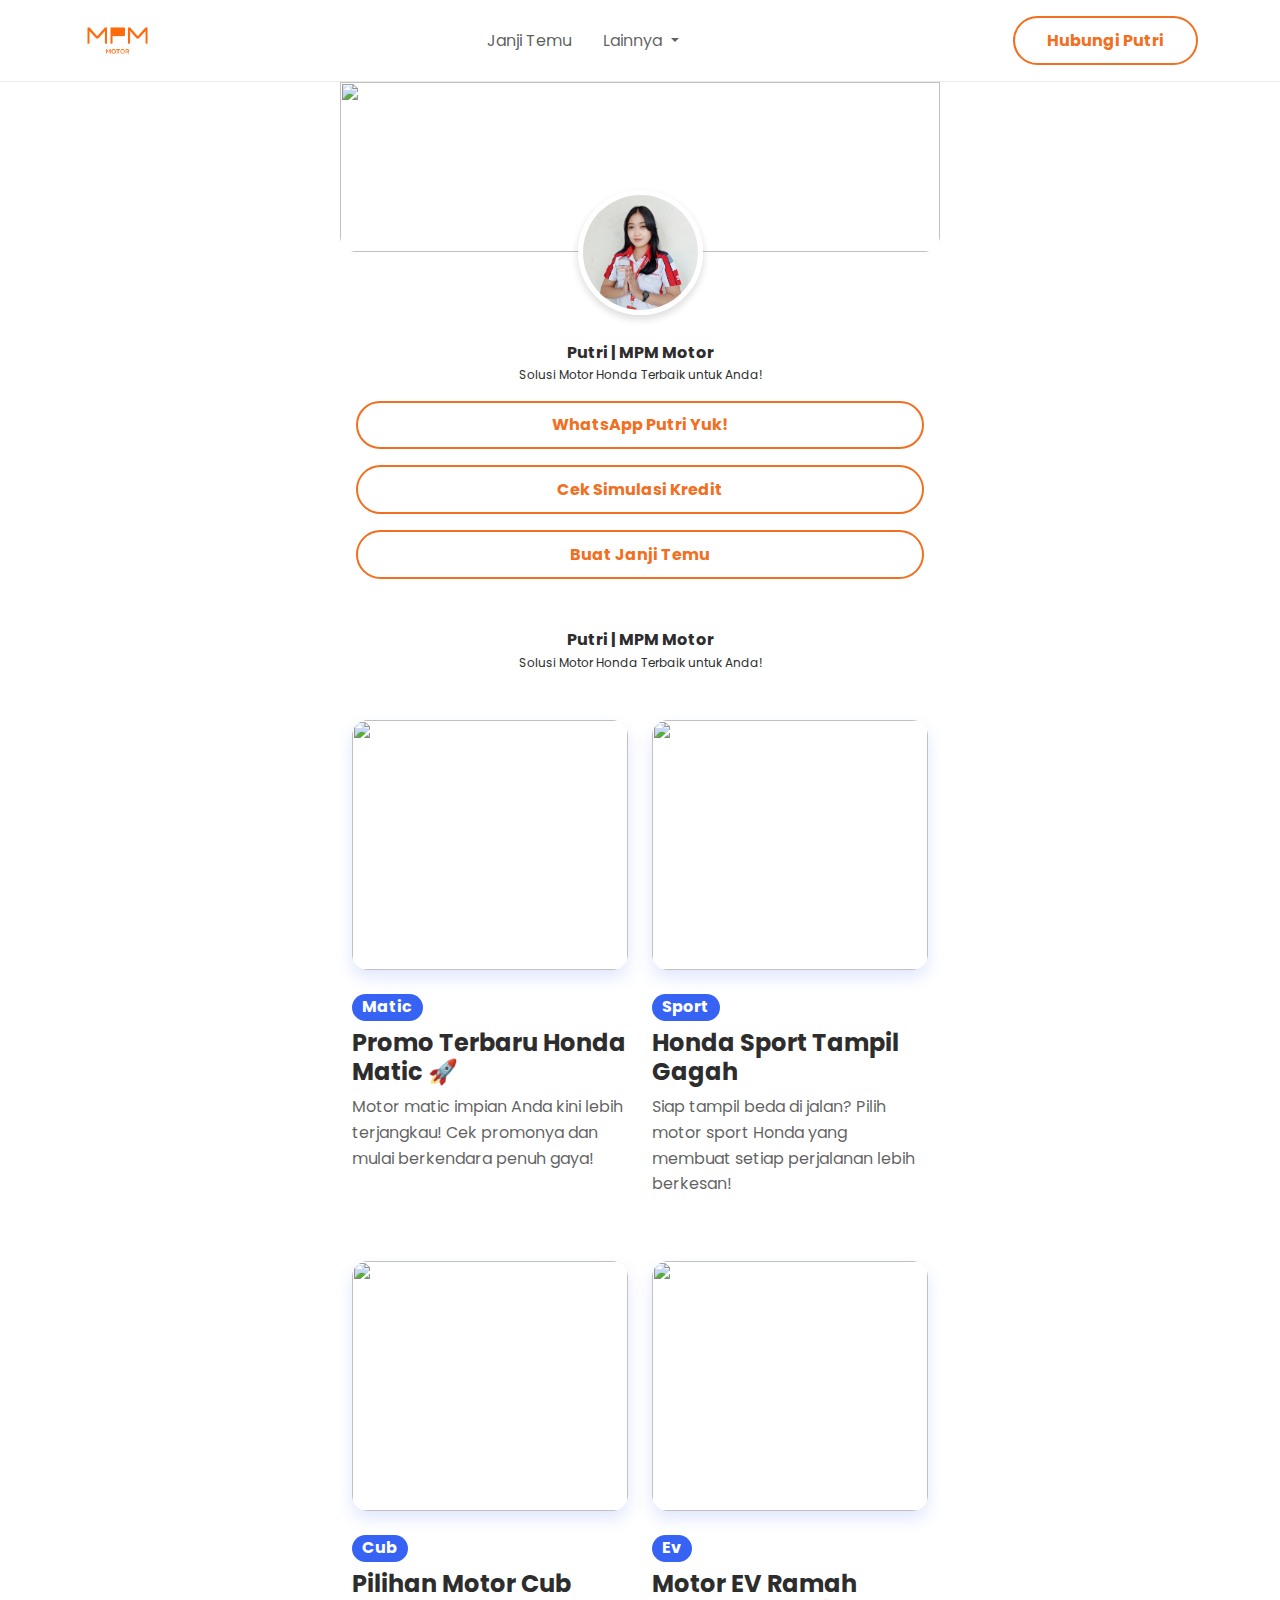
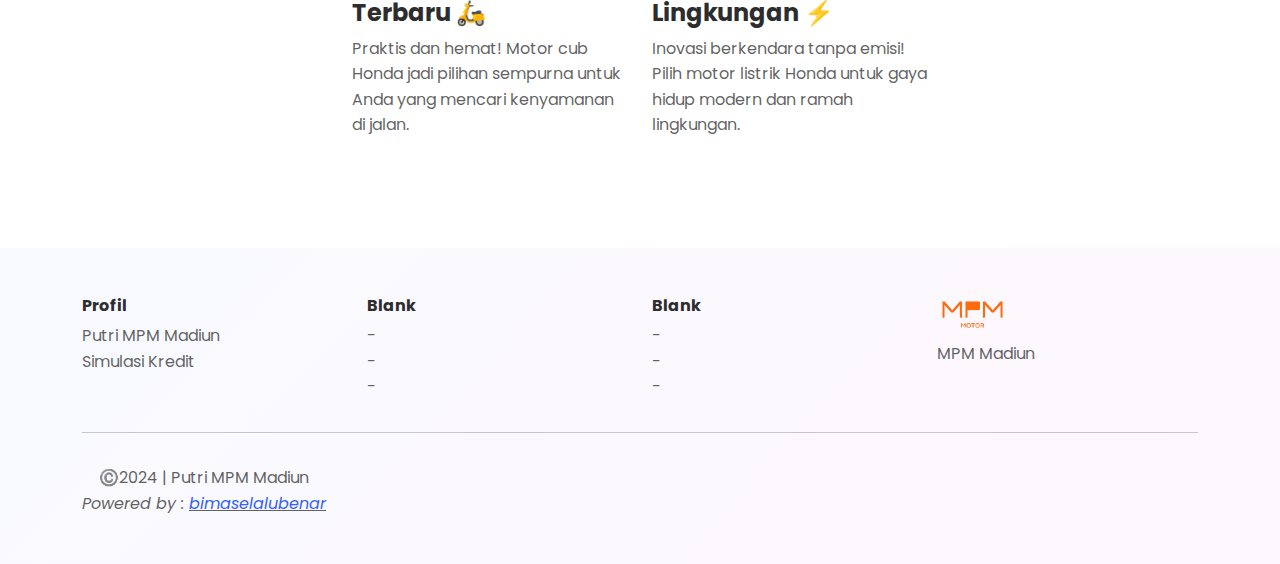
==== index.html @ 383fe63f "asdasd" ====
<!DOCTYPE html>
<html data-bs-theme="light" lang="en">

<head>
    <meta charset="utf-8">
    <meta name="viewport" content="width=device-width, initial-scale=1.0, shrink-to-fit=no">
    <title>Home - Brand</title>
    <link rel="stylesheet" href="assets/bootstrap/css/bootstrap.min.css">
    <link rel="stylesheet" href="https://fonts.googleapis.com/css?family=Inter:300italic,400italic,600italic,700italic,800italic,400,300,600,700,800&amp;display=swap">
    <link rel="stylesheet" href="https://fonts.googleapis.com/css?family=Poppins&amp;display=swap">
    <link rel="stylesheet" href="assets/css/master.css">
</head>

<body style="font-family: 'Poppins';">
    <div class="modal fade" role="dialog" tabindex="-1" id="simulasi-kredit">
        <div class="modal-dialog modal-dialog-centered" role="document">
            <div class="modal-content">
                <div class="modal-header" style="padding-top: 10px;padding-bottom: 10px;">
                    <h5 class="modal-title">Simulasi Kredit</h5><button class="btn-close" type="button" aria-label="Close" data-bs-dismiss="modal"></button>
                </div>
                <div class="modal-body">
                    <p>Cek simulasi kredit-mu di sini!</p>
                    <form class="d-flex flex-column" id="kreditForm" style="width: 100%;"><label class="form-label" for="jenisMotor">Jenis Motor Honda</label><select class="form-select" id="jenisMotor" name="jenisMotor" style="margin-bottom: 10px;" required="" value="Pilih Motor"></select><label class="form-label" for="tipeMotor">Pilih Pilih Tipe Motor</label><select class="form-select" id="tipeMotor" name="tipeMotor" style="margin-bottom: 10px;" required="" value="Pilih tipe motor"></select><label class="form-label" for="dp">Pilih uang muka</label><select class="form-select" id="dp" name="dp" style="margin-bottom: 10px;" required="" value="Pilih uang muka"></select>
                        <div class="form-check" style="margin-bottom: 10px;"><input class="form-check-input" type="checkbox" id="formCheck-1" required=""><label class="form-check-label" for="formCheck-1">Setuju dengan pilihan di atas</label></div><button class="btn btn-primary" type="button" onclick="showLoadingAndCalculate()">Lihat Angsuran</button>
                    </form>
                    <div id="loading" style="display: none;text-align: center;margin-top: 10px;"><span>Sedang menghitung&nbsp;</span><span class="spinner-border spinner-border-sm" role="status" style="color: rgb(126,53,6);border-color: rgb(221,94,13);"></span></div>
                    <div id="result" style="display: none;text-align: center;margin-top: 10px;"><span><strong>Hasil Simulasi Kredit</strong></span>
                        <div class="row">
                            <div class="col"><span>Hasil Simulasi Kredit</span></div>
                        </div>
                        <div class="container" style="text-align: left;">
                            <div class="row" style="text-align: left;">
                                <div class="col-md-6 col-xxl-5"><span>Jenis Motor</span></div>
                                <div class="col-md-6"><span id="selectedJenisMotor" style="font-weight: bold;">Motor</span></div>
                            </div>
                            <div class="row" style="text-align: left;">
                                <div class="col-md-6 col-xxl-5"><span>Tipe Motor</span></div>
                                <div class="col-md-6"><span id="selectedTipeMotor" style="font-weight: bold;">Motor</span></div>
                            </div>
                            <div class="row" style="text-align: left;">
                                <div class="col-md-6 col-xxl-5"><span>Uang Muka</span></div>
                                <div class="col-md-6"><span id="selectedDP" style="font-weight: bold;">Dp</span></div>
                            </div>
                            <div class="col" style="margin-top: 10px;margin-bottom: 10px;"><span><strong>Hasil Simulasi Kredit</strong></span></div>
                            <div class="row" style="text-align: left;">
                                <div class="col-md-6 col-xxl-5"><span>Angsuran 12 Bulan</span></div>
                                <div class="col-md-6"><span id="angsuran12" style="font-weight: bold;">Hasil Simulasi Kredit</span></div>
                            </div>
                            <div class="row" style="text-align: left;">
                                <div class="col-md-6 col-xxl-5"><span>Angsuran 18 Bulan</span></div>
                                <div class="col-md-6"><span id="angsuran18" style="font-weight: bold;">Hasil Simulasi Kredit</span></div>
                            </div>
                            <div class="row" style="text-align: left;">
                                <div class="col-md-6 col-xxl-5"><span>Angsuran 24 Bulan</span></div>
                                <div class="col-md-6"><span id="angsuran24" style="font-weight: bold;">Hasil Simulasi Kredit</span></div>
                            </div>
                            <div class="row" style="text-align: left;">
                                <div class="col-md-6 col-xxl-5"><span>Angsuran 30 Bulan</span></div>
                                <div class="col-md-6"><span id="angsuran30" style="font-weight: bold;">Hasil Simulasi Kredit</span></div>
                            </div>
                            <div class="row" style="text-align: left;">
                                <div class="col-md-6 col-xxl-5"><span>Angsuran 36 Bulan</span></div>
                                <div class="col-md-6"><span id="angsuran36" style="font-weight: bold;">Hasil Simulasi Kredit</span></div>
                            </div>
                            <div class="col" style="margin-top: 10px;margin-bottom: 10px;"><span>Ini hasil simulasi yang saya perhitungkan, apakah anda tertarik? jika tertarik, hubungi saya</span></div><button class="btn btn-success" id="whatsappButton" type="button" onclick="showLoadingAndCalculate()">Hubungi Putri</button>
                        </div>
                    </div>
                </div><script>
    const API_KEY = 'AIzaSyAb0xa2ldevqx7bwRom_Pi9-nrnZVzOL1I'; // Replace with your actual API Key
    const SPREADSHEET_ID = '1K4H-raZg4uqUJCYt2C1s9A1mpHYWk7WM4-HFVRxn4-w'; // Replace with your Spreadsheet ID
    const SHEET_NAME = 'Sheet1'; // Replace with the actual sheet name

    const SHEETS_URL = `https://sheets.googleapis.com/v4/spreadsheets/${SPREADSHEET_ID}/values/${SHEET_NAME}?key=${API_KEY}`;

    let kreditData = [];

    // Fetch data from Google Sheets
    async function loadData() {
        try {
            const response = await fetch(SHEETS_URL);
            const data = await response.json();

            // Process data and transform to array of objects
            const rows = data.values;
            const headers = rows[0];
            kreditData = rows.slice(1).map(row => {
                let entry = {};
                headers.forEach((header, index) => {
                    entry[header] = row[index];
                });
                return entry;
            });

            populateJenisMotor();
        } catch (error) {
            console.error("Error fetching data:", error);
        }
    }

    // Populate "Jenis Motor" dropdown
    function populateJenisMotor() {
        const jenisMotorSelect = document.getElementById("jenisMotor");
        const uniqueJenisMotor = [...new Set(kreditData.map(item => item['Jenis Motor']))];
        uniqueJenisMotor.forEach(jenis => {
            let option = document.createElement("option");
            option.value = jenis;
            option.textContent = jenis;
            jenisMotorSelect.appendChild(option);
        });
    }

    // Event listeners for dropdown dependencies
    document.getElementById("jenisMotor").addEventListener("change", function() {
        const selectedJenis = this.value;
        const tipeMotorSelect = document.getElementById("tipeMotor");
        tipeMotorSelect.disabled = !selectedJenis;
        
        tipeMotorSelect.innerHTML = ""; // Clear previous options

        const filteredTipeMotor = [...new Set(kreditData.filter(item => item['Jenis Motor'] === selectedJenis).map(item => item['Tipe Motor']))];
        filteredTipeMotor.forEach(tipe => {
            let option = document.createElement("option");
            option.value = tipe;
            option.textContent = tipe;
            tipeMotorSelect.appendChild(option);
        });
    });

    document.getElementById("tipeMotor").addEventListener("change", function() {
        const selectedJenis = document.getElementById("jenisMotor").value;
        const selectedTipe = this.value;
        const dpSelect = document.getElementById("dp");
        dpSelect.disabled = !selectedTipe;
        
        dpSelect.innerHTML = ""; // Clear previous options

        // Filter DP based on both 'Jenis Motor' and 'Tipe Motor', then remove duplicates
        const filteredDP = [...new Set(
            kreditData
                .filter(item => item['Jenis Motor'] === selectedJenis && item['Tipe Motor'] === selectedTipe)
                .map(item => item['Uang Muka'])
        )];
        
        filteredDP.forEach(dp => {
            let option = document.createElement("option");
            option.value = dp;
            option.textContent = parseInt(dp).toLocaleString('id-ID', { style: 'currency', currency: 'IDR' });
            dpSelect.appendChild(option);
        });
    });

    // Show loading indicator and calculate installment
    function showLoadingAndCalculate() {
        document.getElementById("loading").style.display = "block"; // Show loading
        document.getElementById("result").style.display = "none";   // Hide results

        setTimeout(calculateInstallment, 3000); // Simulate loading delay of 3 seconds
    }

    // Calculate the installment and show the result
    function calculateInstallment() {
        const selectedJenis = document.getElementById("jenisMotor").value;
        const selectedTipe = document.getElementById("tipeMotor").value;
        const selectedDP = parseInt(document.getElementById("dp").value);

        // Update selected details
        document.getElementById("selectedJenisMotor").textContent = selectedJenis;
        document.getElementById("selectedTipeMotor").textContent = selectedTipe;
        document.getElementById("selectedDP").textContent = selectedDP.toLocaleString('id-ID', { style: 'currency', currency: 'IDR' });

        const result = kreditData.find(item => item['Jenis Motor'] === selectedJenis && item['Tipe Motor'] === selectedTipe && parseInt(item['Uang Muka']) === selectedDP);

        if (result) {
            document.getElementById("angsuran12").textContent = parseInt(result['12 Bulan']).toLocaleString('id-ID', { style: 'currency', currency: 'IDR' });
            document.getElementById("angsuran18").textContent = parseInt(result['18 Bulan']).toLocaleString('id-ID', { style: 'currency', currency: 'IDR' });
            document.getElementById("angsuran24").textContent = parseInt(result['24 Bulan']).toLocaleString('id-ID', { style: 'currency', currency: 'IDR' });
            document.getElementById("angsuran30").textContent = parseInt(result['30 Bulan']).toLocaleString('id-ID', { style: 'currency', currency: 'IDR' });
            document.getElementById("angsuran36").textContent = parseInt(result['36 Bulan']).toLocaleString('id-ID', { style: 'currency', currency: 'IDR' });
        } else {
            alert("Data tidak ditemukan. Mohon pilih opsi yang tersedia.");
        }

        // Hide loading and show result
        document.getElementById("loading").style.display = "none";
        document.getElementById("result").style.display = "block";
    }

    // Send message to WhatsApp with selected details
    function sendWhatsAppMessage() {
        const selectedJenis = document.getElementById("selectedJenisMotor").textContent;
        const selectedTipe = document.getElementById("selectedTipeMotor").textContent;
        const selectedDP = document.getElementById("selectedDP").textContent;
        const angsuran12 = document.getElementById("angsuran12").textContent;
        const angsuran18 = document.getElementById("angsuran18").textContent;
        const angsuran24 = document.getElementById("angsuran24").textContent;
        const angsuran30 = document.getElementById("angsuran30").textContent;
        const angsuran36 = document.getElementById("angsuran36").textContent;

        const message = `Halo kak\nSaya berminat melakukan pembelian motor ${selectedJenis}, pilihan saya motor ${selectedTipe} dengan uang muka ${selectedDP} dengan pilihan angsuran:\n` +
            `- 12 bulan: ${angsuran12}\n` +
            `- 18 bulan: ${angsuran18}\n` +
            `- 24 bulan: ${angsuran24}\n` +
            `- 30 bulan: ${angsuran30}\n` +
            `- 36 bulan: ${angsuran36}\n\n` +
            `terima kasih\n` +
            `engine: www.bimaselalubenar.my.id`;

        const whatsappUrl = `https://wa.me/6282233073147?text=${encodeURIComponent(message)}`;
        window.open(whatsappUrl, '_blank');
    }

    // Load data on page load
    window.onload = loadData;
</script>
            </div>
        </div>
    </div>
    <nav class="navbar navbar-expand-md navbar-shrink" id="mainNav" style="padding: 17px 0px;padding-top: 16px;padding-bottom: 16px;">
        <div class="container"><a class="navbar-brand d-flex align-items-center" href="/" style="margin-right: 0px;padding-top: 0px;padding-bottom: 0px;"><img src="assets/img/image/MPM.png" style="height: auto;width: 71px;"></a><button data-bs-toggle="collapse" class="navbar-toggler" data-bs-target="#navcol-1"><span class="visually-hidden">Toggle navigation</span><span class="navbar-toggler-icon"></span></button>
            <div class="collapse navbar-collapse" id="navcol-1">
                <ul class="navbar-nav mx-auto">
                    <li class="nav-item d-md-flex d-lg-flex d-xl-flex d-xxl-flex"><a class="nav-link" href="Janji-temu.html" data-bs-toggle="modal" style="padding-right: 16px;padding-left: 16px;">Janji Temu</a>
                        <div class="nav-item dropdown" href="Janji-temu.html" style="padding-top: 8px;padding-right: 16px;padding-bottom: 8px;padding-left: 16px;"><a class="dropdown-toggle" aria-expanded="false" data-bs-toggle="dropdown" href="#">Lainnya&nbsp;</a>
                            <div class="dropdown-menu"><a class="dropdown-item" href="index.html">Simulasi Kredit</a></div>
                        </div>
                    </li>
                </ul><a class="btn btndefault" role="button" href="https://bit.ly/putri-mpm-motor" target="_blank" style="margin-bottom: 0px;">Hubungi Putri</a>
            </div>
        </div>
    </nav>
    <div class="card d-flex justify-content-md-center align-items-md-center justify-content-lg-center align-items-lg-center">
        <div class="card-body text-center d-flex flex-column align-items-center" style="z-index: 2;width: 100%;max-width: 600px;padding-top: 108px;padding-bottom: 30px;padding-right: 0px;padding-left: 0px;"><img style="object-fit: cover;margin-bottom: 25px;border-radius: 50%;height: auto;width: 125px;border: 5px solid rgb(255,255,255);box-shadow: 0px 4px 6px 1px rgba(45,45,45,0.14);" src="assets/img/image/putri.webp">
            <p style="font-size: 16px;margin-bottom: 0px;"><strong>Putri | MPM Motor</strong></p>
            <p style="font-size: 12px;margin-bottom: 0px;">Solusi Motor Honda Terbaik untuk Anda!</p>
            <div style="width: 100%;margin-top: 16px;margin-bottom: 16px;padding-right: 16px;padding-left: 16px;"><a class="btn btndefault" role="button" href="https://bit.ly/putri-mpm-motor" target="_blank" style="width: 100%;">WhatsApp Putri Yuk!</a><button class="btn btndefault" type="submit" style="width: 100%;" data-bs-target="#simulasi-kredit" data-bs-toggle="modal">Cek Simulasi Kredit</button><a class="btn btndefault" role="button" href="Janji-temu.html" target="_parent" style="width: 100%;" data-bs-target="#janji-temu" data-bs-toggle="modal">Buat Janji Temu</a></div>
            <div style="width: 100%;margin-top: 16px;margin-bottom: 16px;">
                <div class="container" style="padding-right: 0px;padding-left: 0px;">
                    <div class="row mb-5">
                        <div class="col-md-8 col-xl-6 text-center" style="margin-right: 0px;margin-left: 0px;width: 100%;">
                            <p style="font-size: 16px;margin-bottom: 0px;"><strong>Putri | MPM Motor</strong></p>
                            <p style="font-size: 12px;margin-bottom: 0px;">Solusi Motor Honda Terbaik untuk Anda!</p>
                        </div>
                    </div>
                    <div class="row row-cols-1 row-cols-md-2 mx-auto" style="max-width: 900px;">
                        <div class="col mb-4">
                            <div><a href="#"><img class="rounded img-fluid shadow w-100 fit-cover" src="https://ik.imagekit.io/zlt25mb52fx/ahmcdn/tr:w-550,f-auto/uploads/product/thumbnail/thumbnail-beat-3-03062024-050824.png" style="object-fit: contain;height: 250px;"></a>
                                <div class="text-start py-4"><span class="badge bg-primary mb-2" style="font-size: 16px;">Matic</span>
                                    <h4 class="fw-bold">Promo Terbaru Honda Matic 🚀</h4>
                                    <p class="text-muted">Motor matic impian Anda kini lebih terjangkau! Cek promonya dan mulai berkendara penuh gaya!</p>
                                </div>
                            </div>
                        </div>
                        <div class="col mb-4">
                            <div><a href="#"><img class="rounded img-fluid shadow w-100 fit-cover" src="https://ik.imagekit.io/zlt25mb52fx/ahmcdn/tr:w-550,f-auto/uploads/product/thumbnail/thumbnail-cbr150r-400x300-tr-new-2-23102024-070111.png" style="object-fit: contain;height: 250px;"></a>
                                <div class="text-start py-4"><span class="badge bg-primary mb-2" style="font-size: 16px;">Sport</span>
                                    <h4 class="fw-bold">Honda Sport Tampil Gagah</h4>
                                    <p class="text-muted">Siap tampil beda di jalan? Pilih motor sport Honda yang membuat setiap perjalanan lebih berkesan!</p>
                                </div>
                            </div>
                        </div>
                        <div class="col mb-4">
                            <div><a href="#"><img class="rounded img-fluid shadow w-100 fit-cover" src="https://ik.imagekit.io/zlt25mb52fx/ahmcdn/tr:w-550,f-auto/uploads/product/thumbnail/thumbnail-new-supra-x-5-04032022-102907.png" style="object-fit: contain;height: 250px;"></a>
                                <div class="text-start py-4"><span class="badge bg-primary mb-2" style="font-size: 16px;">Cub</span>
                                    <h4 class="fw-bold">Pilihan Motor Cub Terbaru 🛵</h4>
                                    <p class="text-muted">Praktis dan hemat! Motor cub Honda jadi pilihan sempurna untuk Anda yang mencari kenyamanan di jalan.</p>
                                </div>
                            </div>
                        </div>
                        <div class="col mb-4">
                            <div><a href="#"><img class="rounded img-fluid shadow w-100 fit-cover" src="https://ik.imagekit.io/zlt25mb52fx/ahmcdn/tr:w-550,f-auto/uploads/product/thumbnail/em1-silver-samping-400x300-tr-21122023-045018.png" style="object-fit: contain;height: 250px;"></a>
                                <div class="text-start py-4"><span class="badge bg-primary mb-2" style="font-size: 16px;">Ev</span>
                                    <h4 class="fw-bold">Motor EV Ramah Lingkungan ⚡</h4>
                                    <p class="text-muted">Inovasi berkendara tanpa emisi! Pilih motor listrik Honda untuk gaya hidup modern dan ramah lingkungan.</p>
                                </div>
                            </div>
                        </div>
                    </div>
                </div>
            </div>
        </div>
        <div class="card-body text-center d-flex flex-column align-items-center" style="z-index: 1;width: 100%;max-width: 600px;padding: 0px;padding-top: 0px;padding-bottom: 0px;position: absolute;top: 0px;height: 170px;border-bottom-right-radius: 16px;border-bottom-left-radius: 16px;overflow: hidden;"><img style="object-fit: cover;width: 100%;height: 100%;" src="https://static.republika.co.id/uploads/images/inpicture_slide/mpm_200331182213-938.jpg"></div>
    </div>
    <footer class="bg-primary-gradient">
        <div class="container py-4 py-lg-5">
            <div class="row justify-content-center">
                <div class="col-sm-4 col-md-3 text-center text-lg-start d-flex flex-column">
                    <h3 class="fs-6 fw-bold">Profil</h3>
                    <ul class="list-unstyled">
                        <li><a href="#">Putri MPM Madiun</a></li>
                        <li><a href="#">Simulasi Kredit</a></li>
                    </ul>
                </div>
                <div class="col-sm-4 col-md-3 text-center text-lg-start d-flex flex-column">
                    <h3 class="fs-6 fw-bold">Blank</h3>
                    <ul class="list-unstyled">
                        <li><a href="#">-</a></li>
                        <li><a href="#">-</a></li>
                        <li><a href="#">-</a></li>
                    </ul>
                </div>
                <div class="col-sm-4 col-md-3 text-center text-lg-start d-flex flex-column">
                    <h3 class="fs-6 fw-bold">Blank</h3>
                    <ul class="list-unstyled">
                        <li><a href="#">-</a></li>
                        <li><a href="#">-</a></li>
                        <li><a href="#">-</a></li>
                    </ul>
                </div>
                <div class="col-lg-3 text-center text-lg-start d-flex flex-column align-items-center order-first align-items-lg-start order-lg-last">
                    <div class="fw-bold d-flex align-items-center mb-2"><img src="assets/img/image/MPM.png" style="height: auto;width: 71px;"></div>
                    <p class="text-muted">MPM Madiun</p>
                </div>
            </div>
            <hr>
            <div class="text-muted d-flex justify-content-between align-items-center justify-content-xxl-center pt-3" style="text-align: center;">
                <p class="mb-0">©️2024 | Putri MPM Madiun<br><em>Powered by : </em><a href="https://bimaselalubenar.my.id/" target="_blank"><em><span style="color: rgb(51, 96, 255);">bimaselalubenar</span></em></a></p>
            </div>
        </div>
    </footer>
    <script src="assets/bootstrap/js/bootstrap.min.js"></script>
    <script src="assets/js/bold-and-bright.js"></script>
</body>

</html>
---- assets/css/master.css ----
.btndefault {
  margin-bottom: 16px;
  color: #f26f21;
  border-width: 2px;
  border-color: #f26f21;
}

.btndefault:hover, .btndefault:active {
  background: #f26f21;
  color: var(--bs-body-bg);
  border-color: #ac7d73;
  transition: ease 0.5s;
  transform: translate(0px) translateY(-5px);
}
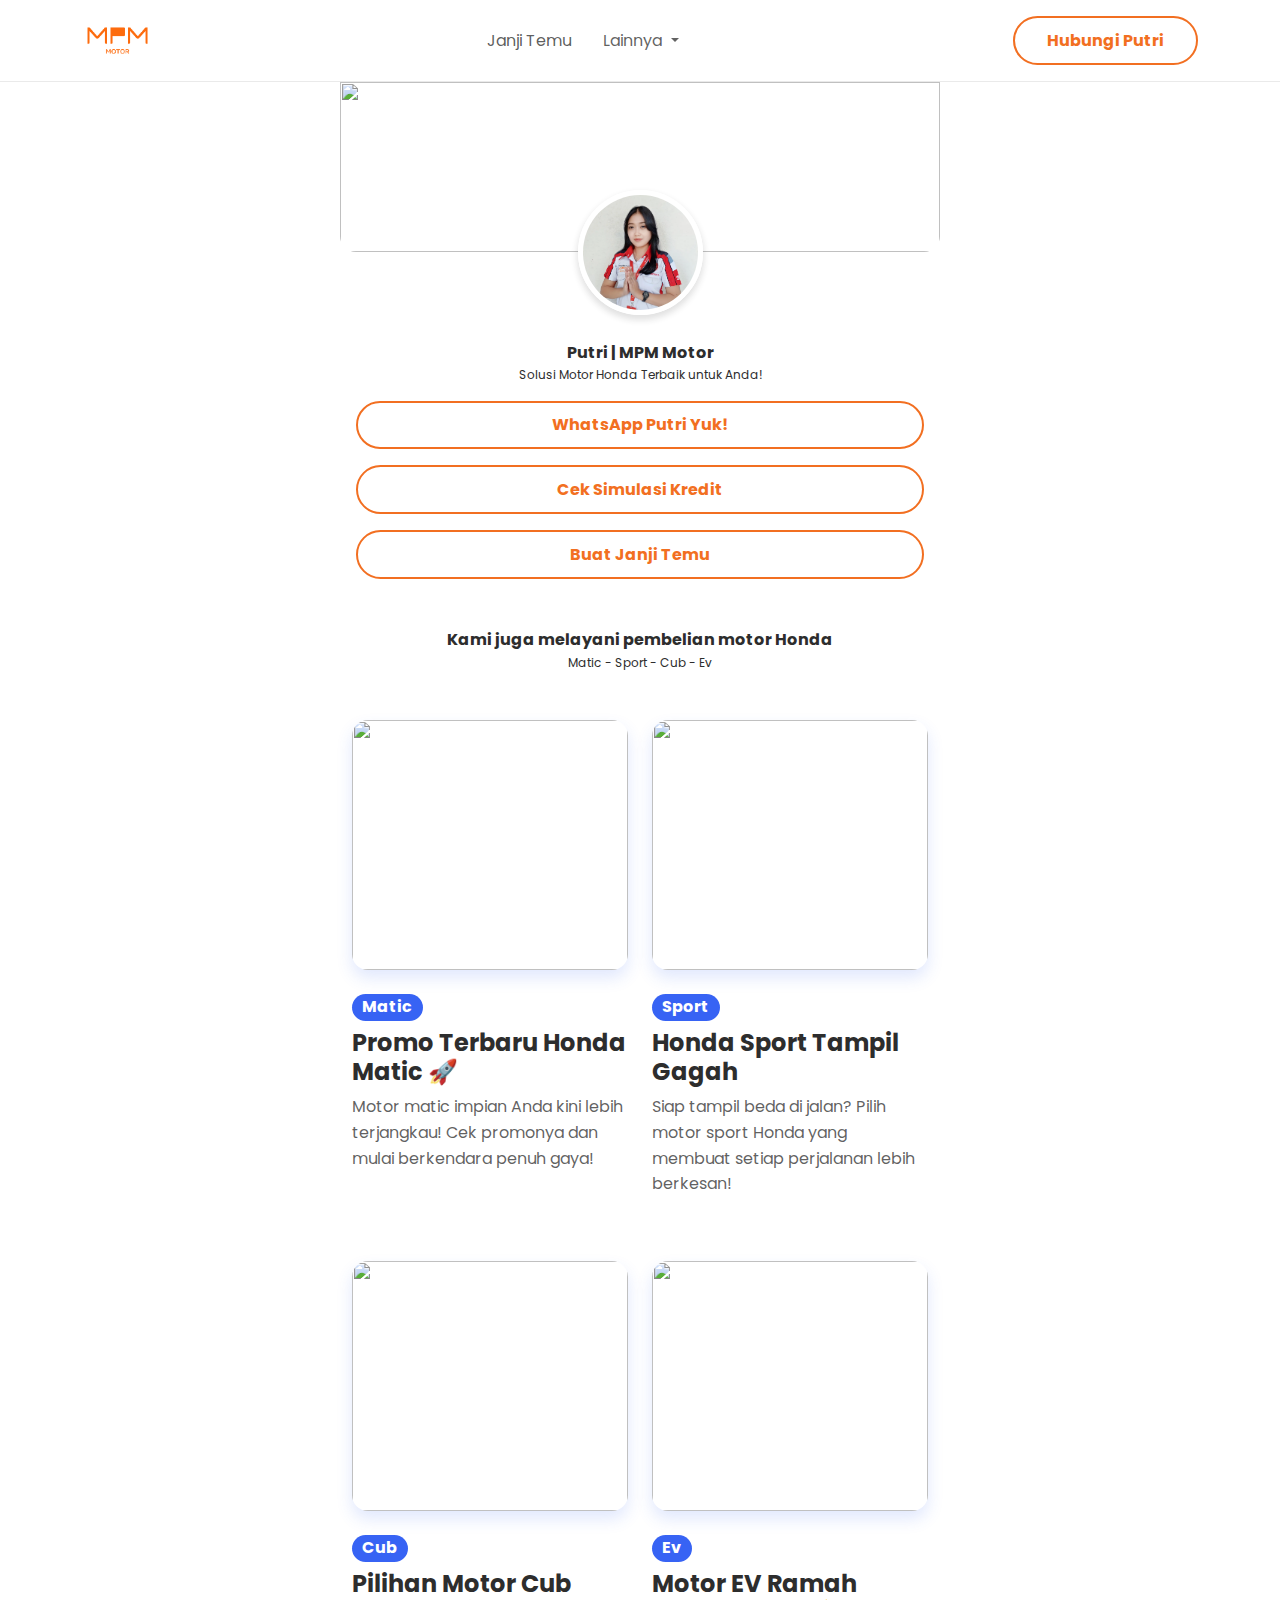
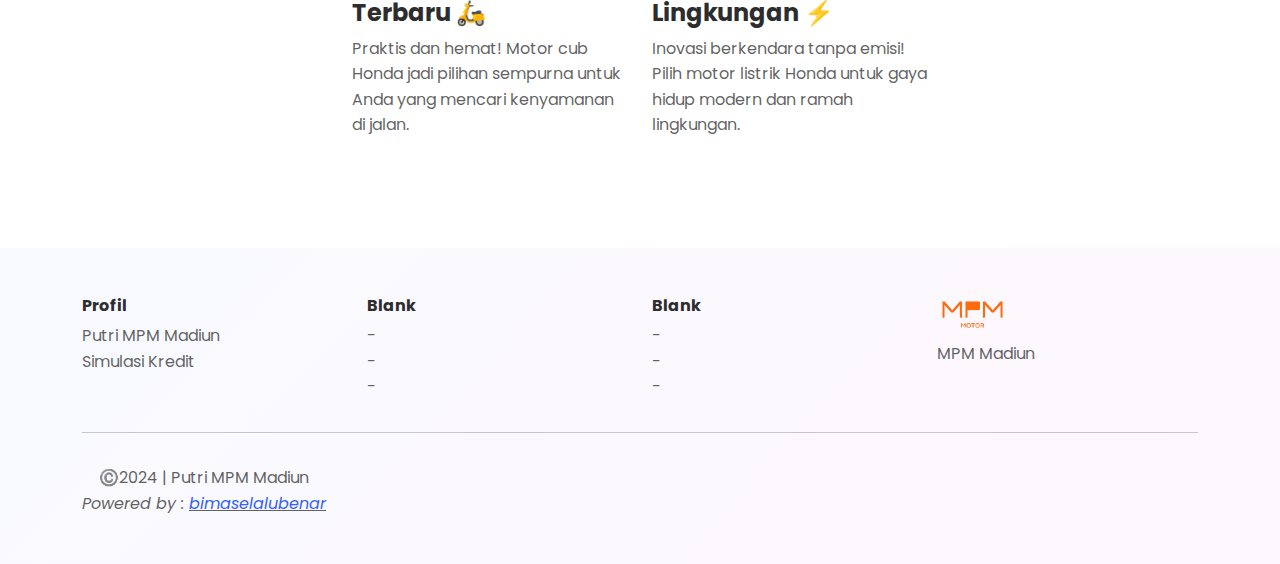
==== commit da0f9ca1: "asdasd" ====
--- a/index.html
+++ b/index.html
@@ -4,11 +4,17 @@
 <head>
     <meta charset="utf-8">
     <meta name="viewport" content="width=device-width, initial-scale=1.0, shrink-to-fit=no">
-    <title>Home - Brand</title>
+    <title>Putri Parwitasari | MPM Motor Madiun - Dealer Resmi Sepeda Motor Honda Madiun</title>
+    <meta name="twitter:description" content="MPM Motor Madiun menyediakan berbagai pilihan sepeda motor Honda terbaru dengan layanan terbaik untuk pelanggan di Kota Madiun. Dapatkan penawaran spesial dan layanan terpercaya bersama Putri Parwitasari, dealer resmi Honda di Madiun.">
+    <meta name="description" content="MPM Motor Madiun menyediakan berbagai pilihan sepeda motor Honda terbaru dengan layanan terbaik untuk pelanggan di Kota Madiun. Dapatkan penawaran spesial dan layanan terpercaya bersama Putri Parwitasari, dealer resmi Honda di Madiun.
+
+Honda Madiun, Dealer Honda Madiun, MPM Motor Madiun, Sepeda Motor Honda Madiun, Motor Honda terbaru Madiun, Putri Parwitasari Honda, Penjualan Motor Honda Madiun, Kredit Motor Honda Madiun">
+    <meta name="twitter:title" content="Putri Parwitasari | MPM Motor Madiun - Dealer Resmi Sepeda Motor Honda Madiun">
     <link rel="stylesheet" href="assets/bootstrap/css/bootstrap.min.css">
     <link rel="stylesheet" href="https://fonts.googleapis.com/css?family=Inter:300italic,400italic,600italic,700italic,800italic,400,300,600,700,800&amp;display=swap">
     <link rel="stylesheet" href="https://fonts.googleapis.com/css?family=Poppins&amp;display=swap">
     <link rel="stylesheet" href="assets/css/master.css">
+<meta name="keywords" content="Honda Madiun, Dealer Honda Madiun, MPM Motor Madiun, Sepeda Motor Honda Madiun, Motor Honda terbaru Madiun, Putri Parwitasari Honda, Penjualan Motor Honda Madiun, Kredit Motor Honda Madiun">
 </head>
 
 <body style="font-family: 'Poppins';">
@@ -18,8 +24,7 @@
                 <div class="modal-header" style="padding-top: 10px;padding-bottom: 10px;">
                     <h5 class="modal-title">Simulasi Kredit</h5><button class="btn-close" type="button" aria-label="Close" data-bs-dismiss="modal"></button>
                 </div>
-                <div class="modal-body">
-                    <p>Cek simulasi kredit-mu di sini!</p>
+                <div class="modal-body"><label class="form-label" for="appt_name" style="font-weight: bold;font-size: 20px;text-align: center;background: var(--bs-body-bg);padding-top: 6px;padding-bottom: 6px;box-shadow: 0px 3px 6px 1px rgba(0,0,0,0.21);border-radius: 10px;margin-bottom: 23px;width: 100%;">Cek simulasi kredit-mu di sini 😍</label>
                     <form class="d-flex flex-column" id="kreditForm" style="width: 100%;"><label class="form-label" for="jenisMotor">Jenis Motor Honda</label><select class="form-select" id="jenisMotor" name="jenisMotor" style="margin-bottom: 10px;" required="" value="Pilih Motor"></select><label class="form-label" for="tipeMotor">Pilih Pilih Tipe Motor</label><select class="form-select" id="tipeMotor" name="tipeMotor" style="margin-bottom: 10px;" required="" value="Pilih tipe motor"></select><label class="form-label" for="dp">Pilih uang muka</label><select class="form-select" id="dp" name="dp" style="margin-bottom: 10px;" required="" value="Pilih uang muka"></select>
                         <div class="form-check" style="margin-bottom: 10px;"><input class="form-check-input" type="checkbox" id="formCheck-1" required=""><label class="form-check-label" for="formCheck-1">Setuju dengan pilihan di atas</label></div><button class="btn btn-primary" type="button" onclick="showLoadingAndCalculate()">Lihat Angsuran</button>
                     </form>
@@ -219,7 +224,7 @@
         <div class="container"><a class="navbar-brand d-flex align-items-center" href="/" style="margin-right: 0px;padding-top: 0px;padding-bottom: 0px;"><img src="assets/img/image/MPM.png" style="height: auto;width: 71px;"></a><button data-bs-toggle="collapse" class="navbar-toggler" data-bs-target="#navcol-1"><span class="visually-hidden">Toggle navigation</span><span class="navbar-toggler-icon"></span></button>
             <div class="collapse navbar-collapse" id="navcol-1">
                 <ul class="navbar-nav mx-auto">
-                    <li class="nav-item d-md-flex d-lg-flex d-xl-flex d-xxl-flex"><a class="nav-link" href="Janji-temu.html" data-bs-toggle="modal" style="padding-right: 16px;padding-left: 16px;">Janji Temu</a>
+                    <li class="nav-item d-md-flex d-lg-flex d-xl-flex d-xxl-flex"><a class="nav-link" href="Janji-temu.html" style="padding-right: 16px;padding-left: 16px;">Janji Temu</a>
                         <div class="nav-item dropdown" href="Janji-temu.html" style="padding-top: 8px;padding-right: 16px;padding-bottom: 8px;padding-left: 16px;"><a class="dropdown-toggle" aria-expanded="false" data-bs-toggle="dropdown" href="#">Lainnya&nbsp;</a>
                             <div class="dropdown-menu"><a class="dropdown-item" href="index.html">Simulasi Kredit</a></div>
                         </div>
@@ -232,13 +237,13 @@
         <div class="card-body text-center d-flex flex-column align-items-center" style="z-index: 2;width: 100%;max-width: 600px;padding-top: 108px;padding-bottom: 30px;padding-right: 0px;padding-left: 0px;"><img style="object-fit: cover;margin-bottom: 25px;border-radius: 50%;height: auto;width: 125px;border: 5px solid rgb(255,255,255);box-shadow: 0px 4px 6px 1px rgba(45,45,45,0.14);" src="assets/img/image/putri.webp">
             <p style="font-size: 16px;margin-bottom: 0px;"><strong>Putri | MPM Motor</strong></p>
             <p style="font-size: 12px;margin-bottom: 0px;">Solusi Motor Honda Terbaik untuk Anda!</p>
-            <div style="width: 100%;margin-top: 16px;margin-bottom: 16px;padding-right: 16px;padding-left: 16px;"><a class="btn btndefault" role="button" href="https://bit.ly/putri-mpm-motor" target="_blank" style="width: 100%;">WhatsApp Putri Yuk!</a><button class="btn btndefault" type="submit" style="width: 100%;" data-bs-target="#simulasi-kredit" data-bs-toggle="modal">Cek Simulasi Kredit</button><a class="btn btndefault" role="button" href="Janji-temu.html" target="_parent" style="width: 100%;" data-bs-target="#janji-temu" data-bs-toggle="modal">Buat Janji Temu</a></div>
+            <div style="width: 100%;margin-top: 16px;margin-bottom: 16px;padding-right: 16px;padding-left: 16px;"><a class="btn btndefault" role="button" href="https://bit.ly/putri-mpm-motor" target="_blank" style="width: 100%;">WhatsApp Putri Yuk!</a><button class="btn btndefault" type="submit" style="width: 100%;" data-bs-target="#simulasi-kredit" data-bs-toggle="modal">Cek Simulasi Kredit</button><a class="btn btndefault" role="button" href="Janji-temu.html" style="width: 100%;">Buat Janji Temu</a></div>
             <div style="width: 100%;margin-top: 16px;margin-bottom: 16px;">
                 <div class="container" style="padding-right: 0px;padding-left: 0px;">
                     <div class="row mb-5">
                         <div class="col-md-8 col-xl-6 text-center" style="margin-right: 0px;margin-left: 0px;width: 100%;">
-                            <p style="font-size: 16px;margin-bottom: 0px;"><strong>Putri | MPM Motor</strong></p>
-                            <p style="font-size: 12px;margin-bottom: 0px;">Solusi Motor Honda Terbaik untuk Anda!</p>
+                            <p style="font-size: 16px;margin-bottom: 0px;"><strong>Kami juga melayani pembelian motor Honda</strong></p>
+                            <p style="font-size: 12px;margin-bottom: 0px;">Matic - Sport - Cub - Ev</p>
                         </div>
                     </div>
                     <div class="row row-cols-1 row-cols-md-2 mx-auto" style="max-width: 900px;">
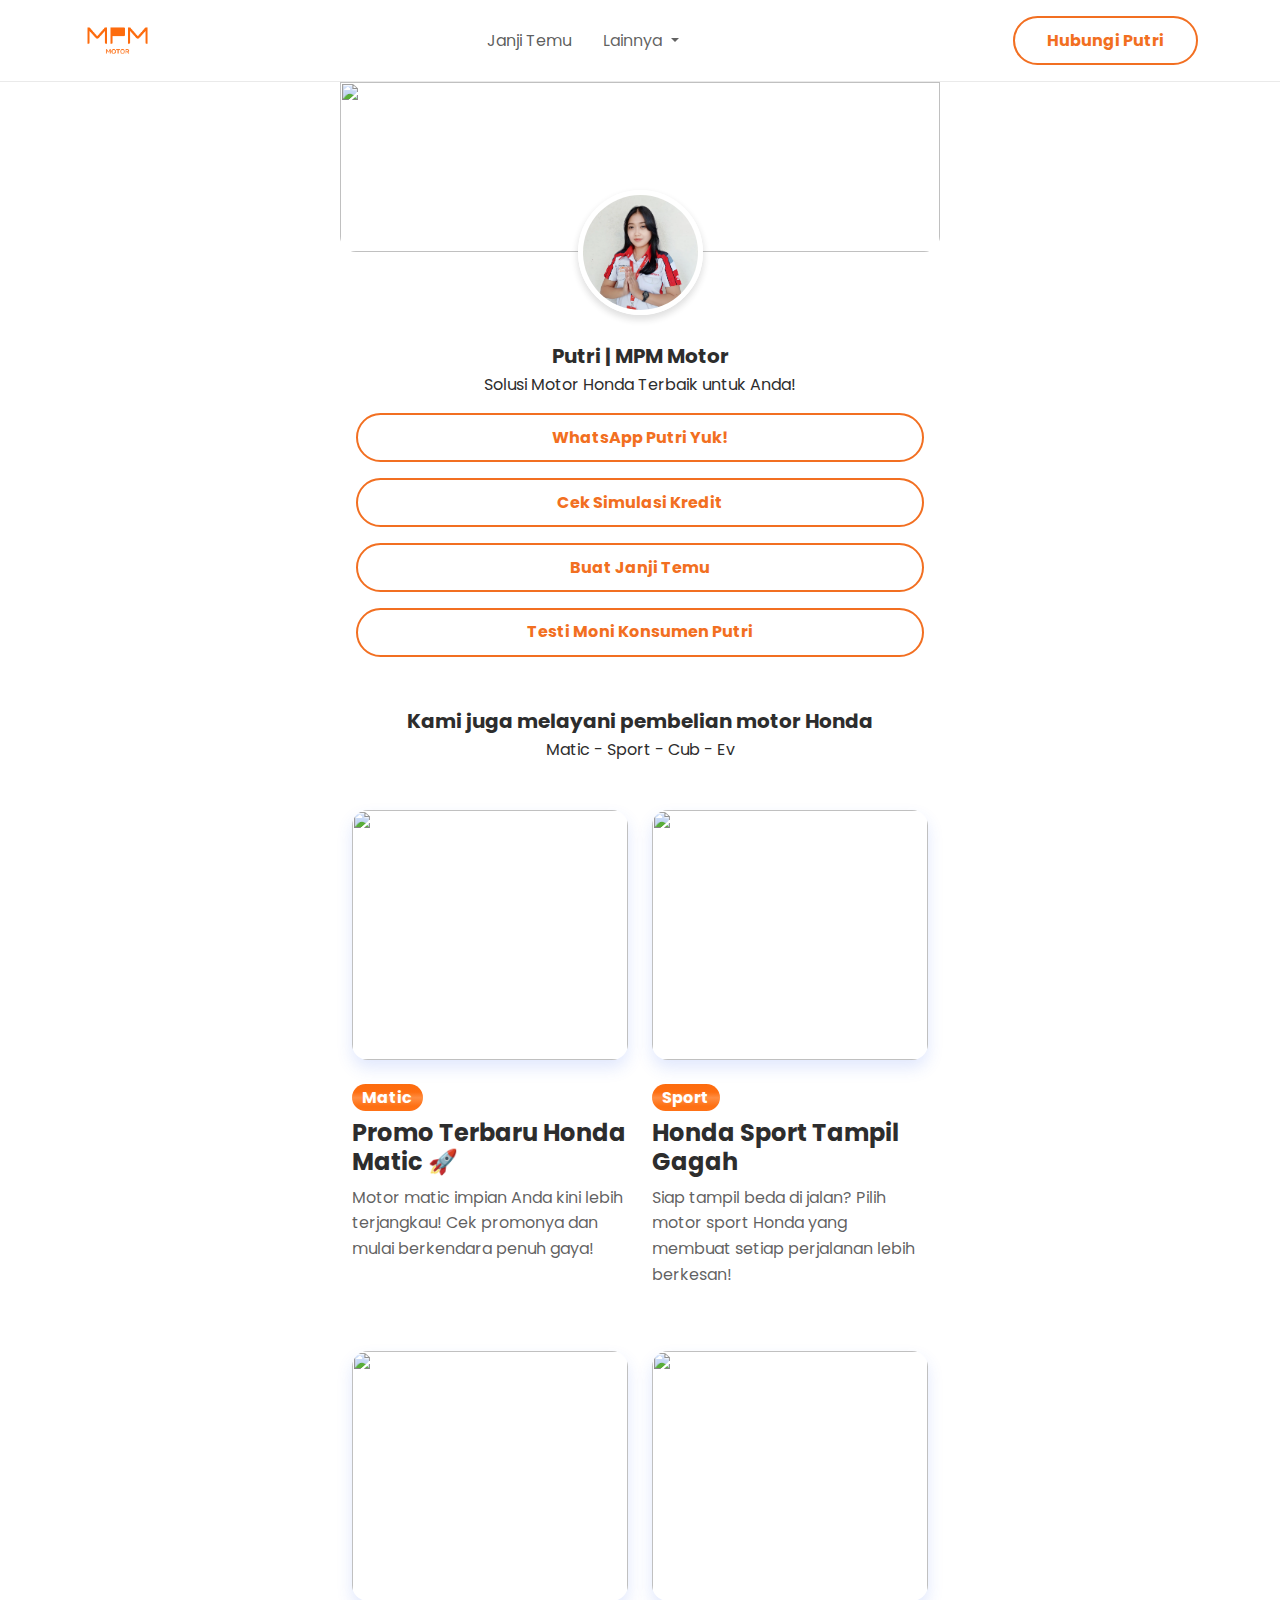
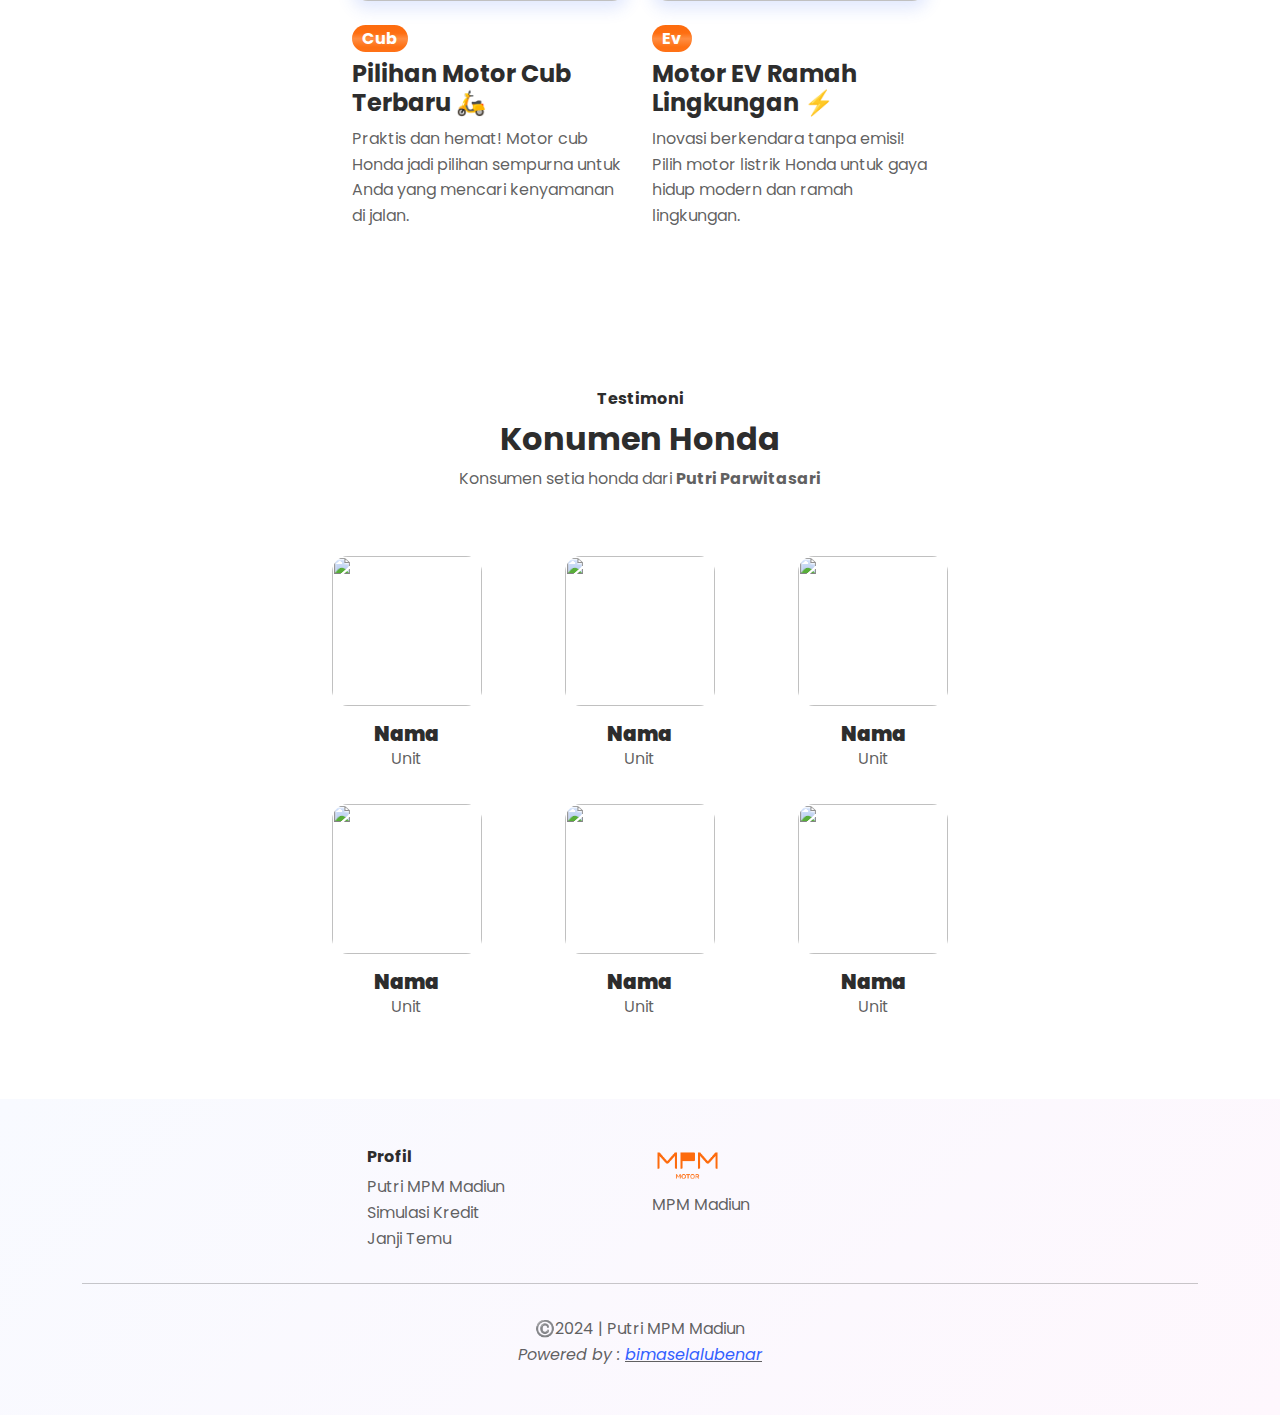
==== commit e8954cba: "asdasd" ====
--- a/index.html
+++ b/index.html
@@ -24,50 +24,68 @@
                 <div class="modal-header" style="padding-top: 10px;padding-bottom: 10px;">
                     <h5 class="modal-title">Simulasi Kredit</h5><button class="btn-close" type="button" aria-label="Close" data-bs-dismiss="modal"></button>
                 </div>
-                <div class="modal-body"><label class="form-label" for="appt_name" style="font-weight: bold;font-size: 20px;text-align: center;background: var(--bs-body-bg);padding-top: 6px;padding-bottom: 6px;box-shadow: 0px 3px 6px 1px rgba(0,0,0,0.21);border-radius: 10px;margin-bottom: 23px;width: 100%;">Cek simulasi kredit-mu di sini 😍</label>
-                    <form class="d-flex flex-column" id="kreditForm" style="width: 100%;"><label class="form-label" for="jenisMotor">Jenis Motor Honda</label><select class="form-select" id="jenisMotor" name="jenisMotor" style="margin-bottom: 10px;" required="" value="Pilih Motor"></select><label class="form-label" for="tipeMotor">Pilih Pilih Tipe Motor</label><select class="form-select" id="tipeMotor" name="tipeMotor" style="margin-bottom: 10px;" required="" value="Pilih tipe motor"></select><label class="form-label" for="dp">Pilih uang muka</label><select class="form-select" id="dp" name="dp" style="margin-bottom: 10px;" required="" value="Pilih uang muka"></select>
+                <div class="modal-body"><label class="form-label" for="appt_name" style="font-weight: bold;font-size: 16px;text-align: center;background: var(--bs-body-bg);padding-top: 6px;padding-bottom: 6px;box-shadow: 0px 3px 6px 1px rgba(0,0,0,0.21);border-radius: 10px;margin-bottom: 23px;width: 100%;">Cek simulasi kredit-mu di sini 😍</label>
+                    <form class="d-flex flex-column" id="kreditForm" style="width: 100%;"><label class="form-label" for="jenisMotor" style="font-weight: bold;">Jenis Motor Honda</label><select class="form-select" id="jenisMotor" name="jenisMotor" style="margin-bottom: 10px;" required="" value="Pilih Motor"></select><label class="form-label" for="tipeMotor" style="font-weight: bold;">Pilih Pilih Tipe Motor</label><select class="form-select" id="tipeMotor" name="tipeMotor" style="margin-bottom: 10px;" required="" value="Pilih tipe motor"></select><label class="form-label" for="dp" style="font-weight: bold;">Pilih uang muka</label><select class="form-select" id="dp" name="dp" style="margin-bottom: 10px;" required="" value="Pilih uang muka"></select>
                         <div class="form-check" style="margin-bottom: 10px;"><input class="form-check-input" type="checkbox" id="formCheck-1" required=""><label class="form-check-label" for="formCheck-1">Setuju dengan pilihan di atas</label></div><button class="btn btn-primary" type="button" onclick="showLoadingAndCalculate()">Lihat Angsuran</button>
                     </form>
-                    <div id="loading" style="display: none;text-align: center;margin-top: 10px;"><span>Sedang menghitung&nbsp;</span><span class="spinner-border spinner-border-sm" role="status" style="color: rgb(126,53,6);border-color: rgb(221,94,13);"></span></div>
-                    <div id="result" style="display: none;text-align: center;margin-top: 10px;"><span><strong>Hasil Simulasi Kredit</strong></span>
+                    <div id="loading" style="display: none;text-align: center;margin-top: 10px;"><span>Sedang menghitung&nbsp;<span class="spinner-border spinner-border-sm" role="status" style="color: rgb(221,94,13);"></span>&nbsp;</span></div>
+                    <div id="result" style="/*display: none;*/text-align: center;margin-top: 10px;"><span><strong>Hasil Simulasi Kredit</strong></span>
                         <div class="row">
-                            <div class="col"><span>Hasil Simulasi Kredit</span></div>
+                            <div class="col"><span style="font-size: 12px;">Harga terbaru&nbsp;<span id="promoTitle" style="font-size: 12px;">date</span>&nbsp;</span><script>
+    // Array of month names in Indonesian
+    const monthNames = [
+        "Januari", "Februari", "Maret", "April", "Mei", "Juni",
+        "Juli", "Agustus", "September", "Oktober", "November", "Desember"
+    ];
+
+    // Get current month and year
+    const now = new Date();
+    const currentMonth = monthNames[now.getMonth()];
+    const currentYear = now.getFullYear();
+
+    // Set the promo title dynamically
+    document.getElementById("promoTitle").innerText = `${currentMonth} ${currentYear}`;
+</script></div>
                         </div>
                         <div class="container" style="text-align: left;">
-                            <div class="row" style="text-align: left;">
-                                <div class="col-md-6 col-xxl-5"><span>Jenis Motor</span></div>
-                                <div class="col-md-6"><span id="selectedJenisMotor" style="font-weight: bold;">Motor</span></div>
-                            </div>
-                            <div class="row" style="text-align: left;">
-                                <div class="col-md-6 col-xxl-5"><span>Tipe Motor</span></div>
-                                <div class="col-md-6"><span id="selectedTipeMotor" style="font-weight: bold;">Motor</span></div>
-                            </div>
-                            <div class="row" style="text-align: left;">
-                                <div class="col-md-6 col-xxl-5"><span>Uang Muka</span></div>
-                                <div class="col-md-6"><span id="selectedDP" style="font-weight: bold;">Dp</span></div>
-                            </div>
-                            <div class="col" style="margin-top: 10px;margin-bottom: 10px;"><span><strong>Hasil Simulasi Kredit</strong></span></div>
-                            <div class="row" style="text-align: left;">
-                                <div class="col-md-6 col-xxl-5"><span>Angsuran 12 Bulan</span></div>
-                                <div class="col-md-6"><span id="angsuran12" style="font-weight: bold;">Hasil Simulasi Kredit</span></div>
-                            </div>
-                            <div class="row" style="text-align: left;">
-                                <div class="col-md-6 col-xxl-5"><span>Angsuran 18 Bulan</span></div>
-                                <div class="col-md-6"><span id="angsuran18" style="font-weight: bold;">Hasil Simulasi Kredit</span></div>
-                            </div>
-                            <div class="row" style="text-align: left;">
-                                <div class="col-md-6 col-xxl-5"><span>Angsuran 24 Bulan</span></div>
-                                <div class="col-md-6"><span id="angsuran24" style="font-weight: bold;">Hasil Simulasi Kredit</span></div>
-                            </div>
-                            <div class="row" style="text-align: left;">
-                                <div class="col-md-6 col-xxl-5"><span>Angsuran 30 Bulan</span></div>
-                                <div class="col-md-6"><span id="angsuran30" style="font-weight: bold;">Hasil Simulasi Kredit</span></div>
-                            </div>
-                            <div class="row" style="text-align: left;">
-                                <div class="col-md-6 col-xxl-5"><span>Angsuran 36 Bulan</span></div>
-                                <div class="col-md-6"><span id="angsuran36" style="font-weight: bold;">Hasil Simulasi Kredit</span></div>
-                            </div>
-                            <div class="col" style="margin-top: 10px;margin-bottom: 10px;"><span>Ini hasil simulasi yang saya perhitungkan, apakah anda tertarik? jika tertarik, hubungi saya</span></div><button class="btn btn-success" id="whatsappButton" type="button" onclick="showLoadingAndCalculate()">Hubungi Putri</button>
+                            <div class="col" style="margin-top: 10px;margin-bottom: 10px;padding: 10px;background: rgba(210,210,210,0.75);border-radius: 16px;">
+                                <div class="row" style="text-align: left;margin-right: 0px;margin-left: 0px;margin-bottom: 10px;">
+                                    <div class="col-md-6 col-xxl-5" style="padding-right: 0px;padding-left: 0px;"><span>Jenis Motor</span></div>
+                                    <div class="col-md-6 col-xxl-7" style="padding-right: 0px;padding-left: 0px;"><span id="selectedJenisMotor" style="font-weight: bold;background: #f9ffb9;padding: 3px;padding-right: 8px;padding-left: 8px;border-radius: 5px;">Motor</span></div>
+                                </div>
+                                <div class="row" style="text-align: left;margin-right: 0px;margin-left: 0px;margin-bottom: 10px;">
+                                    <div class="col-md-6 col-xxl-5" style="padding-right: 0px;padding-left: 0px;"><span>Tipe Motor</span></div>
+                                    <div class="col-md-6 col-xxl-7" style="padding-right: 0px;padding-left: 0px;"><span id="selectedTipeMotor" style="font-weight: bold;background: #f9ffb9;padding: 3px;padding-right: 8px;padding-left: 8px;border-radius: 5px;">Motor</span></div>
+                                </div>
+                                <div class="row" style="text-align: left;margin-right: 0px;margin-left: 0px;margin-bottom: 10px;">
+                                    <div class="col-md-6 col-xxl-5" style="padding-right: 0px;padding-left: 0px;"><span>Uang Muka</span></div>
+                                    <div class="col-md-6 col-xxl-7" style="padding-right: 0px;padding-left: 0px;"><span id="selectedDP" style="font-weight: bold;background: #f9ffb9;padding: 3px;padding-right: 8px;padding-left: 8px;border-radius: 5px;">Dp</span></div>
+                                </div>
+                            </div>
+                            <div class="col" style="margin-top: 10px;margin-bottom: 10px;"><span><strong>Simulasi cicilan dengan harga terbaru</strong></span></div>
+                            <div class="col" style="margin-top: 10px;margin-bottom: 10px;padding: 10px;background: rgba(210,210,210,0.75);border-radius: 16px;">
+                                <div class="row" style="text-align: left;margin-right: 0px;margin-left: 0px;margin-bottom: 10px;">
+                                    <div class="col-md-6 col-lg-5 col-xxl-5" style="padding-right: 0px;padding-left: 0px;"><span>Angsuran 12 Bulan&nbsp; :</span></div>
+                                    <div class="col-md-6 col-lg-6 col-xxl-7" style="padding-right: 0px;padding-left: 0px;"><span id="angsuran12" style="font-weight: bold;background: #f9ffb9;padding: 3px;padding-right: 8px;padding-left: 8px;border-radius: 5px;">Hasil Simulasi Kredit</span></div>
+                                </div>
+                                <div class="row" style="text-align: left;margin-right: 0px;margin-left: 0px;margin-bottom: 10px;">
+                                    <div class="col-md-6 col-lg-5 col-xxl-5" style="padding-right: 0px;padding-left: 0px;"><span>Angsuran 18 Bulan&nbsp; :</span></div>
+                                    <div class="col-md-6 col-xxl-7" style="padding-right: 0px;padding-left: 0px;"><span id="angsuran18" style="font-weight: bold;background: #f9ffb9;padding: 3px;padding-right: 8px;padding-left: 8px;border-radius: 5px;">Hasil Simulasi Kredit</span></div>
+                                </div>
+                                <div class="row" style="text-align: left;margin-right: 0px;margin-left: 0px;margin-bottom: 10px;">
+                                    <div class="col-md-6 col-lg-5 col-xxl-5" style="padding-right: 0px;padding-left: 0px;"><span>Angsuran 24 Bulan :</span></div>
+                                    <div class="col-md-6 col-xxl-7" style="padding-right: 0px;padding-left: 0px;"><span id="angsuran24" style="font-weight: bold;background: #f9ffb9;padding: 3px;padding-right: 8px;padding-left: 8px;border-radius: 5px;">Hasil Simulasi Kredit</span></div>
+                                </div>
+                                <div class="row" style="text-align: left;margin-right: 0px;margin-left: 0px;margin-bottom: 10px;">
+                                    <div class="col-md-6 col-lg-5 col-xxl-5" style="padding-right: 0px;padding-left: 0px;"><span>Angsuran 30 Bulan :</span></div>
+                                    <div class="col-md-6 col-xxl-7" style="padding-right: 0px;padding-left: 0px;"><span id="angsuran30" style="font-weight: bold;background: #f9ffb9;padding: 3px;padding-right: 8px;padding-left: 8px;border-radius: 5px;">Hasil Simulasi Kredit</span></div>
+                                </div>
+                                <div class="row" style="text-align: left;margin-right: 0px;margin-left: 0px;margin-bottom: 10px;">
+                                    <div class="col-md-6 col-lg-5 col-xxl-5" style="padding-right: 0px;padding-left: 0px;"><span>Angsuran 36 Bulan :</span></div>
+                                    <div class="col-md-6 col-xxl-7" style="padding-right: 0px;padding-left: 0px;"><span id="angsuran36" style="font-weight: bold;background: #f9ffb9;padding: 3px;padding-right: 8px;padding-left: 8px;border-radius: 5px;">Hasil Simulasi Kredit</span></div>
+                                </div>
+                            </div>
+                            <div class="col" style="margin-top: 10px;margin-bottom: 10px;"><span>Ini hasil simulasi yang saya perhitungkan, apakah anda tertarik? jika tertarik, hubungi saya</span></div><button class="btn btndefault" id="whatsappButton" type="button" onclick="sendWhatsAppMessage()" style="padding-top: 10px;padding-bottom: 10px;padding-right: 16px;padding-left: 16px;width: 100%;">Hubungi Putri</button>
                         </div>
                     </div>
                 </div><script>
@@ -201,14 +219,14 @@
         const angsuran30 = document.getElementById("angsuran30").textContent;
         const angsuran36 = document.getElementById("angsuran36").textContent;
 
-        const message = `Halo kak\nSaya berminat melakukan pembelian motor ${selectedJenis}, pilihan saya motor ${selectedTipe} dengan uang muka ${selectedDP} dengan pilihan angsuran:\n` +
-            `- 12 bulan: ${angsuran12}\n` +
-            `- 18 bulan: ${angsuran18}\n` +
-            `- 24 bulan: ${angsuran24}\n` +
-            `- 30 bulan: ${angsuran30}\n` +
-            `- 36 bulan: ${angsuran36}\n\n` +
+        const message = `Halo kak\nSaya berminat melakukan pembelian motor *${selectedJenis}*, pilihan saya motor *${selectedTipe}* dengan uang muka *${selectedDP}* dengan pilihan angsuran:\n` +
+            `- 12 bulan: *${angsuran12}*\n` +
+            `- 18 bulan: *${angsuran18}*\n` +
+            `- 24 bulan: *${angsuran24}*\n` +
+            `- 30 bulan: *${angsuran30}*\n` +
+            `- 36 bulan: *${angsuran36}*\n\n` +
             `terima kasih\n` +
-            `engine: www.bimaselalubenar.my.id`;
+            `*engine: www.bimaselalubenar.my.id*`;
 
         const whatsappUrl = `https://wa.me/6282233073147?text=${encodeURIComponent(message)}`;
         window.open(whatsappUrl, '_blank');
@@ -235,21 +253,21 @@
     </nav>
     <div class="card d-flex justify-content-md-center align-items-md-center justify-content-lg-center align-items-lg-center">
         <div class="card-body text-center d-flex flex-column align-items-center" style="z-index: 2;width: 100%;max-width: 600px;padding-top: 108px;padding-bottom: 30px;padding-right: 0px;padding-left: 0px;"><img style="object-fit: cover;margin-bottom: 25px;border-radius: 50%;height: auto;width: 125px;border: 5px solid rgb(255,255,255);box-shadow: 0px 4px 6px 1px rgba(45,45,45,0.14);" src="assets/img/image/putri.webp">
-            <p style="font-size: 16px;margin-bottom: 0px;"><strong>Putri | MPM Motor</strong></p>
-            <p style="font-size: 12px;margin-bottom: 0px;">Solusi Motor Honda Terbaik untuk Anda!</p>
-            <div style="width: 100%;margin-top: 16px;margin-bottom: 16px;padding-right: 16px;padding-left: 16px;"><a class="btn btndefault" role="button" href="https://bit.ly/putri-mpm-motor" target="_blank" style="width: 100%;">WhatsApp Putri Yuk!</a><button class="btn btndefault" type="submit" style="width: 100%;" data-bs-target="#simulasi-kredit" data-bs-toggle="modal">Cek Simulasi Kredit</button><a class="btn btndefault" role="button" href="Janji-temu.html" style="width: 100%;">Buat Janji Temu</a></div>
+            <p style="font-size: 20px;margin-bottom: 0px;"><strong>Putri | MPM Motor</strong></p>
+            <p style="font-size: 16px;margin-bottom: 0px;">Solusi Motor Honda Terbaik untuk Anda!</p>
+            <div style="width: 100%;margin-top: 16px;margin-bottom: 16px;padding-right: 16px;padding-left: 16px;"><a class="btn btndefault" role="button" href="https://bit.ly/putri-mpm-motor" target="_blank" style="width: 100%;">WhatsApp Putri Yuk!</a><button class="btn btndefault" type="submit" style="width: 100%;" data-bs-target="#simulasi-kredit" data-bs-toggle="modal">Cek Simulasi Kredit</button><a class="btn btndefault" role="button" href="Janji-temu.html" style="width: 100%;">Buat Janji Temu</a><a class="btn btndefault" role="button" style="width: 100%;" href="#konsumen">Testi Moni Konsumen Putri</a></div>
             <div style="width: 100%;margin-top: 16px;margin-bottom: 16px;">
                 <div class="container" style="padding-right: 0px;padding-left: 0px;">
                     <div class="row mb-5">
                         <div class="col-md-8 col-xl-6 text-center" style="margin-right: 0px;margin-left: 0px;width: 100%;">
-                            <p style="font-size: 16px;margin-bottom: 0px;"><strong>Kami juga melayani pembelian motor Honda</strong></p>
-                            <p style="font-size: 12px;margin-bottom: 0px;">Matic - Sport - Cub - Ev</p>
+                            <p style="font-size: 20px;margin-bottom: 0px;"><strong>Kami juga melayani pembelian motor Honda</strong></p>
+                            <p style="font-size: 16px;margin-bottom: 0px;">Matic - Sport - Cub - Ev</p>
                         </div>
                     </div>
                     <div class="row row-cols-1 row-cols-md-2 mx-auto" style="max-width: 900px;">
                         <div class="col mb-4">
                             <div><a href="#"><img class="rounded img-fluid shadow w-100 fit-cover" src="https://ik.imagekit.io/zlt25mb52fx/ahmcdn/tr:w-550,f-auto/uploads/product/thumbnail/thumbnail-beat-3-03062024-050824.png" style="object-fit: contain;height: 250px;"></a>
-                                <div class="text-start py-4"><span class="badge bg-primary mb-2" style="font-size: 16px;">Matic</span>
+                                <div class="text-start py-4"><span class="badge bg-primary mb-2" style="font-size: 16px;background: linear-gradient(#fd6b0d, rgb(254,110,17) 30%, rgb(255,141,66) 51%, rgb(254,112,19) 82%, #ff7217);">Matic</span>
                                     <h4 class="fw-bold">Promo Terbaru Honda Matic 🚀</h4>
                                     <p class="text-muted">Motor matic impian Anda kini lebih terjangkau! Cek promonya dan mulai berkendara penuh gaya!</p>
                                 </div>
@@ -257,7 +275,7 @@
                         </div>
                         <div class="col mb-4">
                             <div><a href="#"><img class="rounded img-fluid shadow w-100 fit-cover" src="https://ik.imagekit.io/zlt25mb52fx/ahmcdn/tr:w-550,f-auto/uploads/product/thumbnail/thumbnail-cbr150r-400x300-tr-new-2-23102024-070111.png" style="object-fit: contain;height: 250px;"></a>
-                                <div class="text-start py-4"><span class="badge bg-primary mb-2" style="font-size: 16px;">Sport</span>
+                                <div class="text-start py-4"><span class="badge bg-primary mb-2" style="font-size: 16px;background: linear-gradient(#fd6b0d, rgb(254,110,17) 30%, rgb(255,141,66) 51%, rgb(254,112,19) 82%, #ff7217);">Sport</span>
                                     <h4 class="fw-bold">Honda Sport Tampil Gagah</h4>
                                     <p class="text-muted">Siap tampil beda di jalan? Pilih motor sport Honda yang membuat setiap perjalanan lebih berkesan!</p>
                                 </div>
@@ -265,7 +283,7 @@
                         </div>
                         <div class="col mb-4">
                             <div><a href="#"><img class="rounded img-fluid shadow w-100 fit-cover" src="https://ik.imagekit.io/zlt25mb52fx/ahmcdn/tr:w-550,f-auto/uploads/product/thumbnail/thumbnail-new-supra-x-5-04032022-102907.png" style="object-fit: contain;height: 250px;"></a>
-                                <div class="text-start py-4"><span class="badge bg-primary mb-2" style="font-size: 16px;">Cub</span>
+                                <div class="text-start py-4"><span class="badge bg-primary mb-2" style="font-size: 16px;background: linear-gradient(#fd6b0d, rgb(254,110,17) 30%, rgb(255,141,66) 51%, rgb(254,112,19) 82%, #ff7217);">Cub</span>
                                     <h4 class="fw-bold">Pilihan Motor Cub Terbaru 🛵</h4>
                                     <p class="text-muted">Praktis dan hemat! Motor cub Honda jadi pilihan sempurna untuk Anda yang mencari kenyamanan di jalan.</p>
                                 </div>
@@ -273,7 +291,7 @@
                         </div>
                         <div class="col mb-4">
                             <div><a href="#"><img class="rounded img-fluid shadow w-100 fit-cover" src="https://ik.imagekit.io/zlt25mb52fx/ahmcdn/tr:w-550,f-auto/uploads/product/thumbnail/em1-silver-samping-400x300-tr-21122023-045018.png" style="object-fit: contain;height: 250px;"></a>
-                                <div class="text-start py-4"><span class="badge bg-primary mb-2" style="font-size: 16px;">Ev</span>
+                                <div class="text-start py-4"><span class="badge bg-primary mb-2" style="font-size: 16px;background: linear-gradient(#fd6b0d, rgb(254,110,17) 30%, rgb(255,141,66) 51%, rgb(254,112,19) 82%, #ff7217);">Ev</span>
                                     <h4 class="fw-bold">Motor EV Ramah Lingkungan ⚡</h4>
                                     <p class="text-muted">Inovasi berkendara tanpa emisi! Pilih motor listrik Honda untuk gaya hidup modern dan ramah lingkungan.</p>
                                 </div>
@@ -285,30 +303,64 @@
         </div>
         <div class="card-body text-center d-flex flex-column align-items-center" style="z-index: 1;width: 100%;max-width: 600px;padding: 0px;padding-top: 0px;padding-bottom: 0px;position: absolute;top: 0px;height: 170px;border-bottom-right-radius: 16px;border-bottom-left-radius: 16px;overflow: hidden;"><img style="object-fit: cover;width: 100%;height: 100%;" src="https://static.republika.co.id/uploads/images/inpicture_slide/mpm_200331182213-938.jpg"></div>
     </div>
+    <section style="padding-top: 0px;padding-bottom: 0px;">
+        <div class="container py-5" id="konsumen">
+            <div class="row mb-4 mb-lg-5">
+                <div class="col-md-8 col-xl-6 text-center mx-auto">
+                    <p class="fw-bold mb-2" style="color: rgb(45,45,45);">Testimoni</p>
+                    <h2 class="fw-bold">Konumen Honda</h2>
+                    <p class="text-muted">Konsumen setia honda dari <strong>Putri Parwitasari</strong></p>
+                </div>
+            </div>
+            <div class="row row-cols-2 row-cols-md-3 mx-auto" style="max-width: 700px;">
+                <div class="col mb-4">
+                    <div class="text-center"><img class="rounded mb-3 fit-cover" width="150" height="150" src="team/avatar4.jpg">
+                        <h5 class="fw-bold mb-0"><strong>Nama</strong></h5>
+                        <p class="text-muted mb-2">Unit</p>
+                    </div>
+                </div>
+                <div class="col mb-4">
+                    <div class="text-center"><img class="rounded mb-3 fit-cover" width="150" height="150" src="team/avatar6.jpg">
+                        <h5 class="fw-bold mb-0"><strong>Nama</strong></h5>
+                        <p class="text-muted mb-2">Unit</p>
+                    </div>
+                </div>
+                <div class="col mb-4">
+                    <div class="text-center"><img class="rounded mb-3 fit-cover" width="150" height="150" src="team/avatar5.jpg">
+                        <h5 class="fw-bold mb-0"><strong>Nama</strong></h5>
+                        <p class="text-muted mb-2">Unit</p>
+                    </div>
+                </div>
+                <div class="col mb-4">
+                    <div class="text-center"><img class="rounded mb-3 fit-cover" width="150" height="150" src="team/avatar3.jpg">
+                        <h5 class="fw-bold mb-0"><strong>Nama</strong></h5>
+                        <p class="text-muted mb-2">Unit</p>
+                    </div>
+                </div>
+                <div class="col mb-4">
+                    <div class="text-center"><img class="rounded mb-3 fit-cover" width="150" height="150" src="team/avatar1.jpg">
+                        <h5 class="fw-bold mb-0"><strong>Nama</strong></h5>
+                        <p class="text-muted mb-2">Unit</p>
+                    </div>
+                </div>
+                <div class="col mb-4">
+                    <div class="text-center"><img class="rounded mb-3 fit-cover" width="150" height="150" src="team/avatar2.jpg">
+                        <h5 class="fw-bold mb-0"><strong>Nama</strong></h5>
+                        <p class="text-muted mb-2">Unit</p>
+                    </div>
+                </div>
+            </div>
+        </div>
+    </section>
     <footer class="bg-primary-gradient">
         <div class="container py-4 py-lg-5">
             <div class="row justify-content-center">
                 <div class="col-sm-4 col-md-3 text-center text-lg-start d-flex flex-column">
                     <h3 class="fs-6 fw-bold">Profil</h3>
                     <ul class="list-unstyled">
-                        <li><a href="#">Putri MPM Madiun</a></li>
-                        <li><a href="#">Simulasi Kredit</a></li>
-                    </ul>
-                </div>
-                <div class="col-sm-4 col-md-3 text-center text-lg-start d-flex flex-column">
-                    <h3 class="fs-6 fw-bold">Blank</h3>
-                    <ul class="list-unstyled">
-                        <li><a href="#">-</a></li>
-                        <li><a href="#">-</a></li>
-                        <li><a href="#">-</a></li>
-                    </ul>
-                </div>
-                <div class="col-sm-4 col-md-3 text-center text-lg-start d-flex flex-column">
-                    <h3 class="fs-6 fw-bold">Blank</h3>
-                    <ul class="list-unstyled">
-                        <li><a href="#">-</a></li>
-                        <li><a href="#">-</a></li>
-                        <li><a href="#">-</a></li>
+                        <li><a href="index.html">Putri MPM Madiun</a></li>
+                        <li><a href="index.html" data-bs-target="#simulasi-kredit" data-bs-toggle="modal">Simulasi Kredit</a></li>
+                        <li><a href="Janji-temu.html" data-bs-target="#simulasi-kredit" data-bs-toggle="modal">Janji Temu</a></li>
                     </ul>
                 </div>
                 <div class="col-lg-3 text-center text-lg-start d-flex flex-column align-items-center order-first align-items-lg-start order-lg-last">
@@ -317,8 +369,8 @@
                 </div>
             </div>
             <hr>
-            <div class="text-muted d-flex justify-content-between align-items-center justify-content-xxl-center pt-3" style="text-align: center;">
-                <p class="mb-0">©️2024 | Putri MPM Madiun<br><em>Powered by : </em><a href="https://bimaselalubenar.my.id/" target="_blank"><em><span style="color: rgb(51, 96, 255);">bimaselalubenar</span></em></a></p>
+            <div class="text-center text-muted d-flex justify-content-center align-items-center justify-content-sm-center justify-content-md-center justify-content-lg-center justify-content-xl-center justify-content-xxl-center pt-3" style="text-align: center;">
+                <p class="mb-0" style="font-size: 16px;">©️2024 | Putri MPM Madiun<br><em>Powered by : </em><a href="https://bimaselalubenar.my.id/" target="_blank"><em><span style="color: rgb(51, 96, 255);">bimaselalubenar</span></em></a></p>
             </div>
         </div>
     </footer>
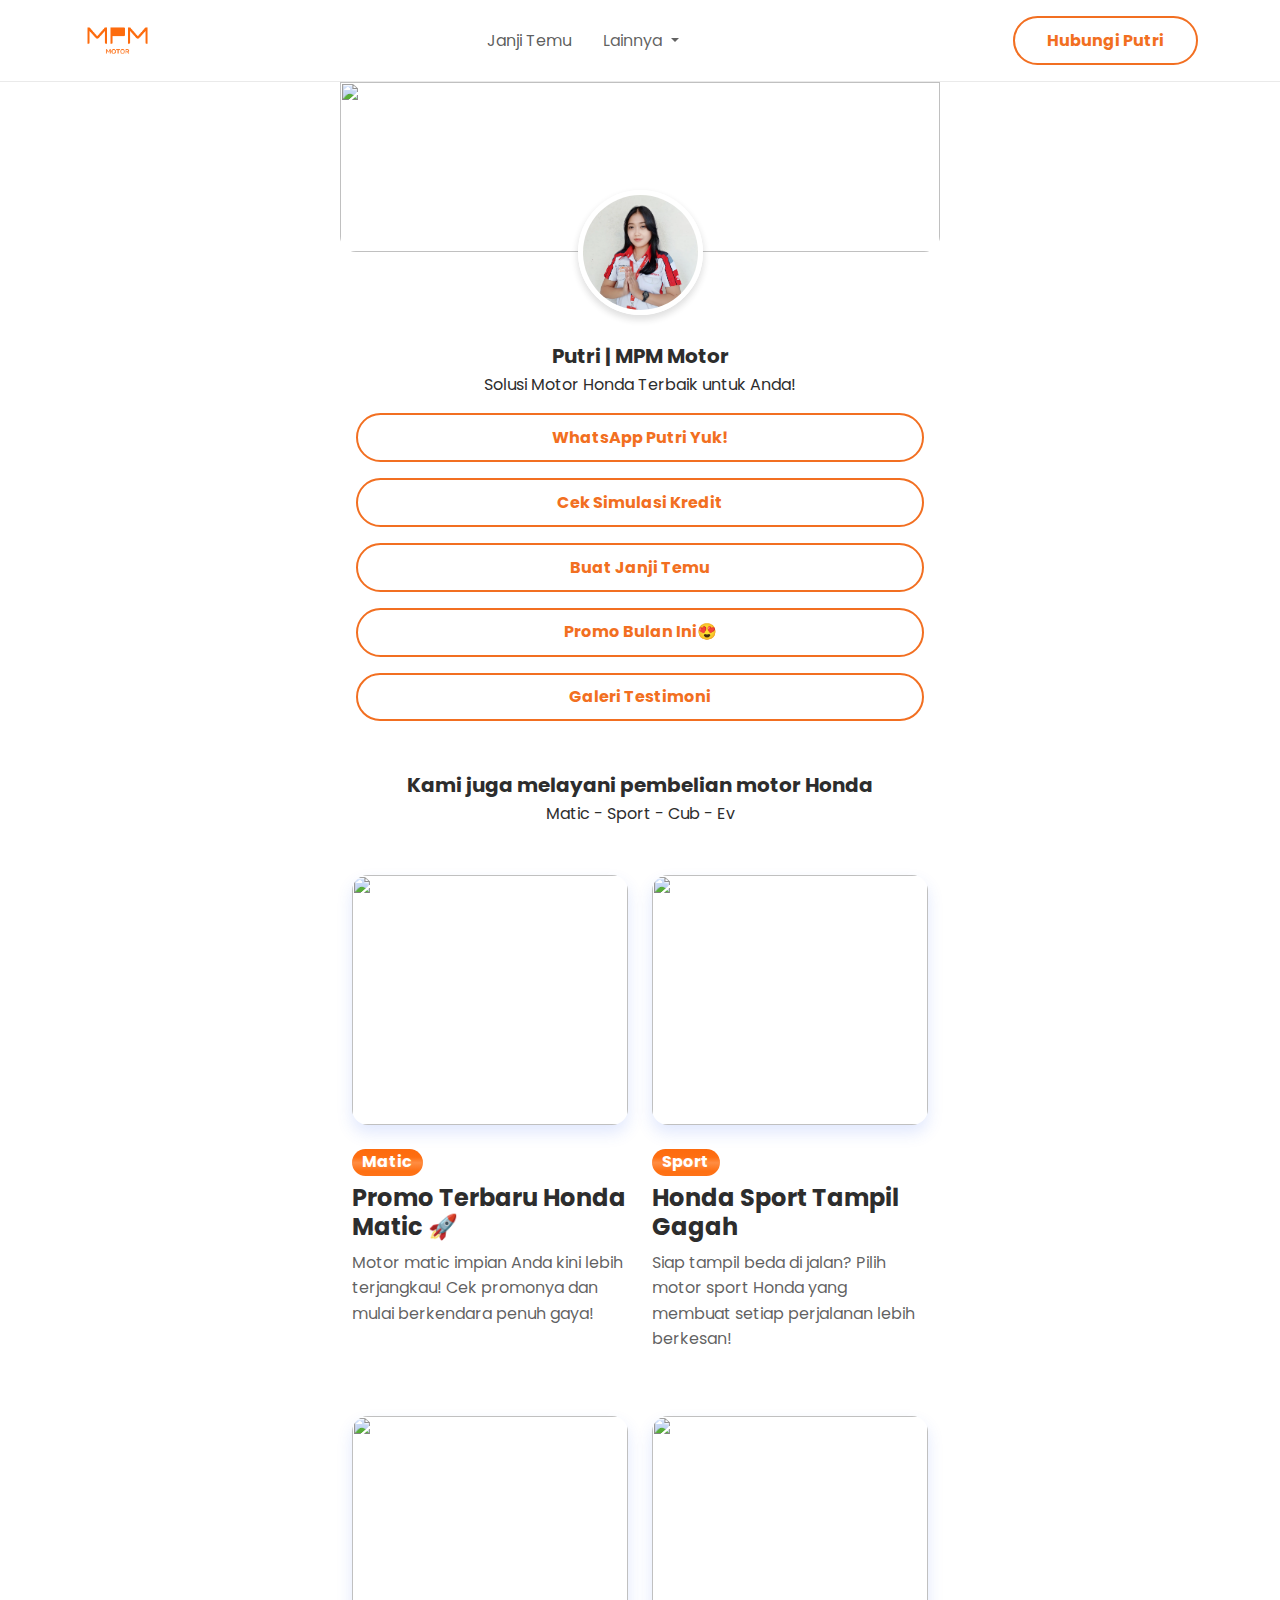
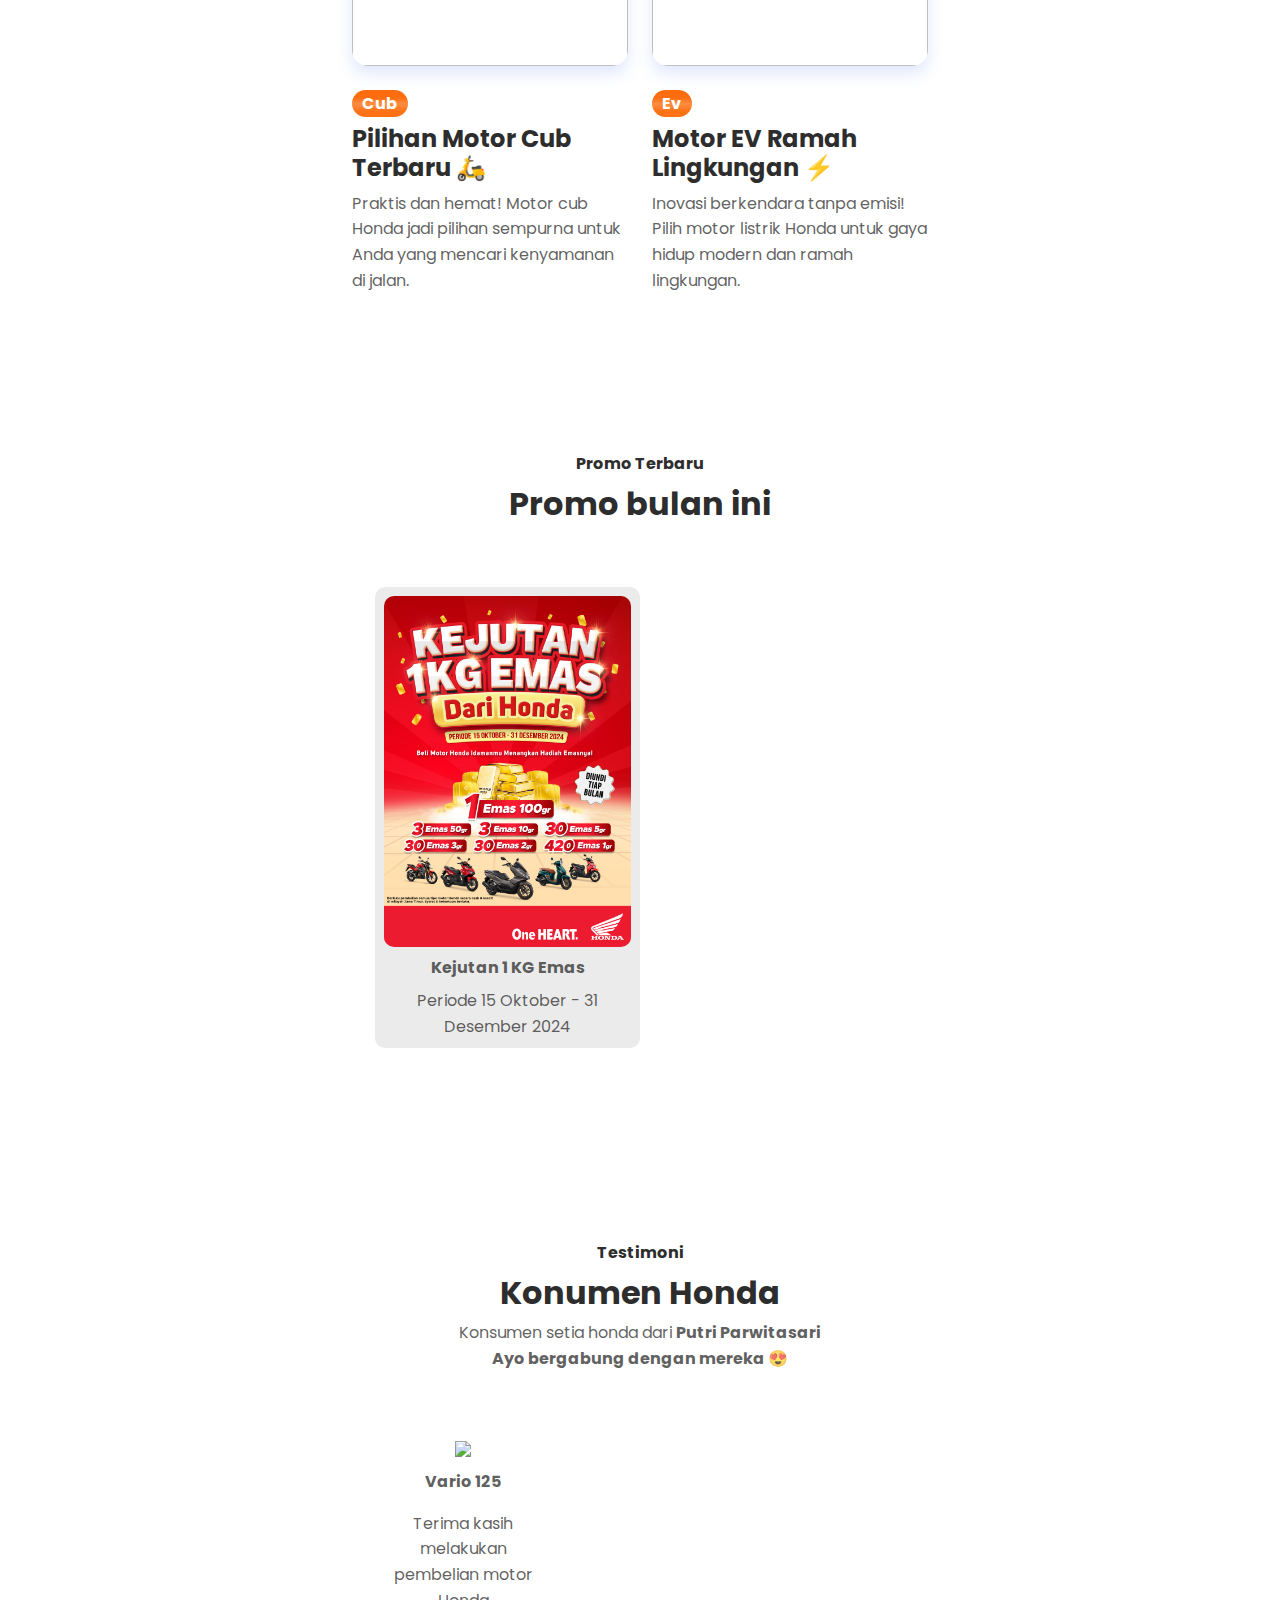
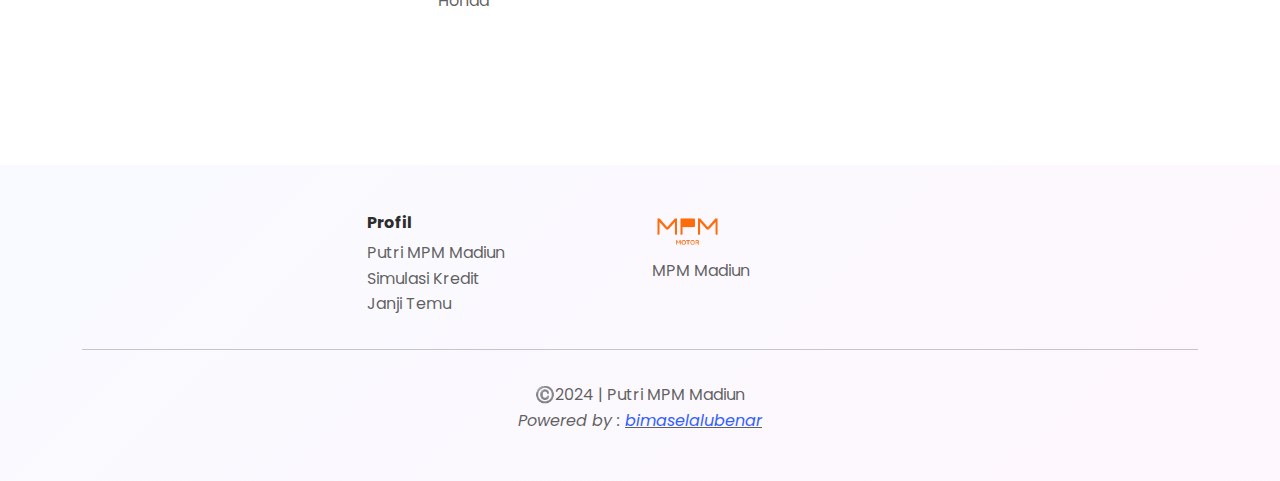
==== commit 72974e1d: "asdasdads" ====
--- a/index.html
+++ b/index.html
@@ -13,6 +13,7 @@
     <link rel="stylesheet" href="assets/bootstrap/css/bootstrap.min.css">
     <link rel="stylesheet" href="https://fonts.googleapis.com/css?family=Inter:300italic,400italic,600italic,700italic,800italic,400,300,600,700,800&amp;display=swap">
     <link rel="stylesheet" href="https://fonts.googleapis.com/css?family=Poppins&amp;display=swap">
+    <link rel="stylesheet" href="assets/css/Lightbox-Gallery-No-Gutters-baguetteBox.min.css">
     <link rel="stylesheet" href="assets/css/master.css">
 <meta name="keywords" content="Honda Madiun, Dealer Honda Madiun, MPM Motor Madiun, Sepeda Motor Honda Madiun, Motor Honda terbaru Madiun, Putri Parwitasari Honda, Penjualan Motor Honda Madiun, Kredit Motor Honda Madiun">
 </head>
@@ -29,7 +30,7 @@
                         <div class="form-check" style="margin-bottom: 10px;"><input class="form-check-input" type="checkbox" id="formCheck-1" required=""><label class="form-check-label" for="formCheck-1">Setuju dengan pilihan di atas</label></div><button class="btn btn-primary" type="button" onclick="showLoadingAndCalculate()">Lihat Angsuran</button>
                     </form>
                     <div id="loading" style="display: none;text-align: center;margin-top: 10px;"><span>Sedang menghitung&nbsp;<span class="spinner-border spinner-border-sm" role="status" style="color: rgb(221,94,13);"></span>&nbsp;</span></div>
-                    <div id="result" style="/*display: none;*/text-align: center;margin-top: 10px;"><span><strong>Hasil Simulasi Kredit</strong></span>
+                    <div id="result" style="display: none;text-align: center;margin-top: 10px;"><span><strong>Hasil Simulasi Kredit</strong></span>
                         <div class="row">
                             <div class="col"><span style="font-size: 12px;">Harga terbaru&nbsp;<span id="promoTitle" style="font-size: 12px;">date</span>&nbsp;</span><script>
     // Array of month names in Indonesian
@@ -255,7 +256,7 @@
         <div class="card-body text-center d-flex flex-column align-items-center" style="z-index: 2;width: 100%;max-width: 600px;padding-top: 108px;padding-bottom: 30px;padding-right: 0px;padding-left: 0px;"><img style="object-fit: cover;margin-bottom: 25px;border-radius: 50%;height: auto;width: 125px;border: 5px solid rgb(255,255,255);box-shadow: 0px 4px 6px 1px rgba(45,45,45,0.14);" src="assets/img/image/putri.webp">
             <p style="font-size: 20px;margin-bottom: 0px;"><strong>Putri | MPM Motor</strong></p>
             <p style="font-size: 16px;margin-bottom: 0px;">Solusi Motor Honda Terbaik untuk Anda!</p>
-            <div style="width: 100%;margin-top: 16px;margin-bottom: 16px;padding-right: 16px;padding-left: 16px;"><a class="btn btndefault" role="button" href="https://bit.ly/putri-mpm-motor" target="_blank" style="width: 100%;">WhatsApp Putri Yuk!</a><button class="btn btndefault" type="submit" style="width: 100%;" data-bs-target="#simulasi-kredit" data-bs-toggle="modal">Cek Simulasi Kredit</button><a class="btn btndefault" role="button" href="Janji-temu.html" style="width: 100%;">Buat Janji Temu</a><a class="btn btndefault" role="button" style="width: 100%;" href="#konsumen">Testi Moni Konsumen Putri</a></div>
+            <div style="width: 100%;margin-top: 16px;margin-bottom: 16px;padding-right: 16px;padding-left: 16px;"><a class="btn btndefault" role="button" href="https://bit.ly/putri-mpm-motor" target="_blank" style="width: 100%;">WhatsApp Putri Yuk!</a><button class="btn btndefault" type="submit" style="width: 100%;" data-bs-target="#simulasi-kredit" data-bs-toggle="modal">Cek Simulasi Kredit</button><a class="btn btndefault" role="button" href="Janji-temu.html" style="width: 100%;">Buat Janji Temu</a><a class="btn btndefault" role="button" style="width: 100%;" href="#promo">Promo Bulan Ini😍</a><a class="btn btndefault" role="button" style="width: 100%;" href="#konsumen">Galeri Testimoni</a></div>
             <div style="width: 100%;margin-top: 16px;margin-bottom: 16px;">
                 <div class="container" style="padding-right: 0px;padding-left: 0px;">
                     <div class="row mb-5">
@@ -301,6 +302,27 @@
                 </div>
             </div>
         </div>
+        <section style="padding-top: 0px;padding-bottom: 0px;">
+            <div class="container py-5" id="promo">
+                <div class="row mb-4 mb-lg-5">
+                    <div class="col-md-8 col-xl-6 text-center mx-auto">
+                        <p class="fw-bold mb-2" style="color: rgb(45,45,45);">Promo Terbaru</p>
+                        <h2 class="fw-bold">Promo bulan ini</h2>
+                        <p class="text-muted"></p>
+                        <section class="photo-gallery py-4 py-xl-5">
+                            <div class="container">
+                                <div class="row gx-2 gy-2 row-cols-1 row-cols-md-2 row-cols-xl-2 photos" data-bss-baguettebox="">
+                                    <div class="col item" style="padding: 9px;padding-right: 9px;padding-left: 9px;padding-top: 9px;padding-bottom: 9px;background: rgba(228,228,228,0.75);border-radius: 10px;"><a href="assets/img/Promo/promo1.png" data-caption=""><img class="img-fluid fit-cover" src="assets/img/Promo/promo1.png" style="height: auto;width: 100%;border-radius: 10px;"></a>
+                                        <p class="text-muted" style="margin-bottom: 0px;padding: 8px;"><strong>Kejutan 1 KG Emas</strong></p>
+                                        <p class="text-muted" style="margin-bottom: 0px;padding: 0px;font-size: 16px;">Periode 15 Oktober - 31 Desember 2024</p>
+                                    </div>
+                                </div>
+                            </div>
+                        </section>
+                    </div>
+                </div>
+            </div>
+        </section>
         <div class="card-body text-center d-flex flex-column align-items-center" style="z-index: 1;width: 100%;max-width: 600px;padding: 0px;padding-top: 0px;padding-bottom: 0px;position: absolute;top: 0px;height: 170px;border-bottom-right-radius: 16px;border-bottom-left-radius: 16px;overflow: hidden;"><img style="object-fit: cover;width: 100%;height: 100%;" src="https://static.republika.co.id/uploads/images/inpicture_slide/mpm_200331182213-938.jpg"></div>
     </div>
     <section style="padding-top: 0px;padding-bottom: 0px;">
@@ -309,45 +331,17 @@
                 <div class="col-md-8 col-xl-6 text-center mx-auto">
                     <p class="fw-bold mb-2" style="color: rgb(45,45,45);">Testimoni</p>
                     <h2 class="fw-bold">Konumen Honda</h2>
-                    <p class="text-muted">Konsumen setia honda dari <strong>Putri Parwitasari</strong></p>
-                </div>
-            </div>
-            <div class="row row-cols-2 row-cols-md-3 mx-auto" style="max-width: 700px;">
-                <div class="col mb-4">
-                    <div class="text-center"><img class="rounded mb-3 fit-cover" width="150" height="150" src="team/avatar4.jpg">
-                        <h5 class="fw-bold mb-0"><strong>Nama</strong></h5>
-                        <p class="text-muted mb-2">Unit</p>
-                    </div>
-                </div>
-                <div class="col mb-4">
-                    <div class="text-center"><img class="rounded mb-3 fit-cover" width="150" height="150" src="team/avatar6.jpg">
-                        <h5 class="fw-bold mb-0"><strong>Nama</strong></h5>
-                        <p class="text-muted mb-2">Unit</p>
-                    </div>
-                </div>
-                <div class="col mb-4">
-                    <div class="text-center"><img class="rounded mb-3 fit-cover" width="150" height="150" src="team/avatar5.jpg">
-                        <h5 class="fw-bold mb-0"><strong>Nama</strong></h5>
-                        <p class="text-muted mb-2">Unit</p>
-                    </div>
-                </div>
-                <div class="col mb-4">
-                    <div class="text-center"><img class="rounded mb-3 fit-cover" width="150" height="150" src="team/avatar3.jpg">
-                        <h5 class="fw-bold mb-0"><strong>Nama</strong></h5>
-                        <p class="text-muted mb-2">Unit</p>
-                    </div>
-                </div>
-                <div class="col mb-4">
-                    <div class="text-center"><img class="rounded mb-3 fit-cover" width="150" height="150" src="team/avatar1.jpg">
-                        <h5 class="fw-bold mb-0"><strong>Nama</strong></h5>
-                        <p class="text-muted mb-2">Unit</p>
-                    </div>
-                </div>
-                <div class="col mb-4">
-                    <div class="text-center"><img class="rounded mb-3 fit-cover" width="150" height="150" src="team/avatar2.jpg">
-                        <h5 class="fw-bold mb-0"><strong>Nama</strong></h5>
-                        <p class="text-muted mb-2">Unit</p>
-                    </div>
+                    <p class="text-muted">Konsumen setia honda dari <strong>Putri Parwitasari</strong><br><strong>Ayo bergabung dengan mereka 😍</strong></p>
+                    <section class="photo-gallery py-4 py-xl-5">
+                        <div class="container">
+                            <div class="row gx-2 gy-2 row-cols-1 row-cols-md-2 row-cols-xl-3 photos" data-bss-baguettebox="">
+                                <div class="col item"><a href="https://cdn.bootstrapstudio.io/placeholders/1400x800.png" data-caption=""><img class="img-fluid" src="https://cdn.bootstrapstudio.io/placeholders/1400x800.png"></a>
+                                    <p class="text-muted" style="margin-bottom: 0px;padding: 8px;"><strong>Vario 125</strong></p>
+                                    <p class="text-muted" style="margin-bottom: 0px;padding: 8px;">Terima kasih melakukan pembelian motor Honda</p>
+                                </div>
+                            </div>
+                        </div>
+                    </section>
                 </div>
             </div>
         </div>
@@ -376,6 +370,8 @@
     </footer>
     <script src="assets/bootstrap/js/bootstrap.min.js"></script>
     <script src="assets/js/bold-and-bright.js"></script>
+    <script src="assets/js/Lightbox-Gallery-No-Gutters-baguetteBox.min.js"></script>
+    <script src="assets/js/Lightbox-Gallery-No-Gutters-Lightbox-Gallery.js"></script>
 </body>
 
 </html>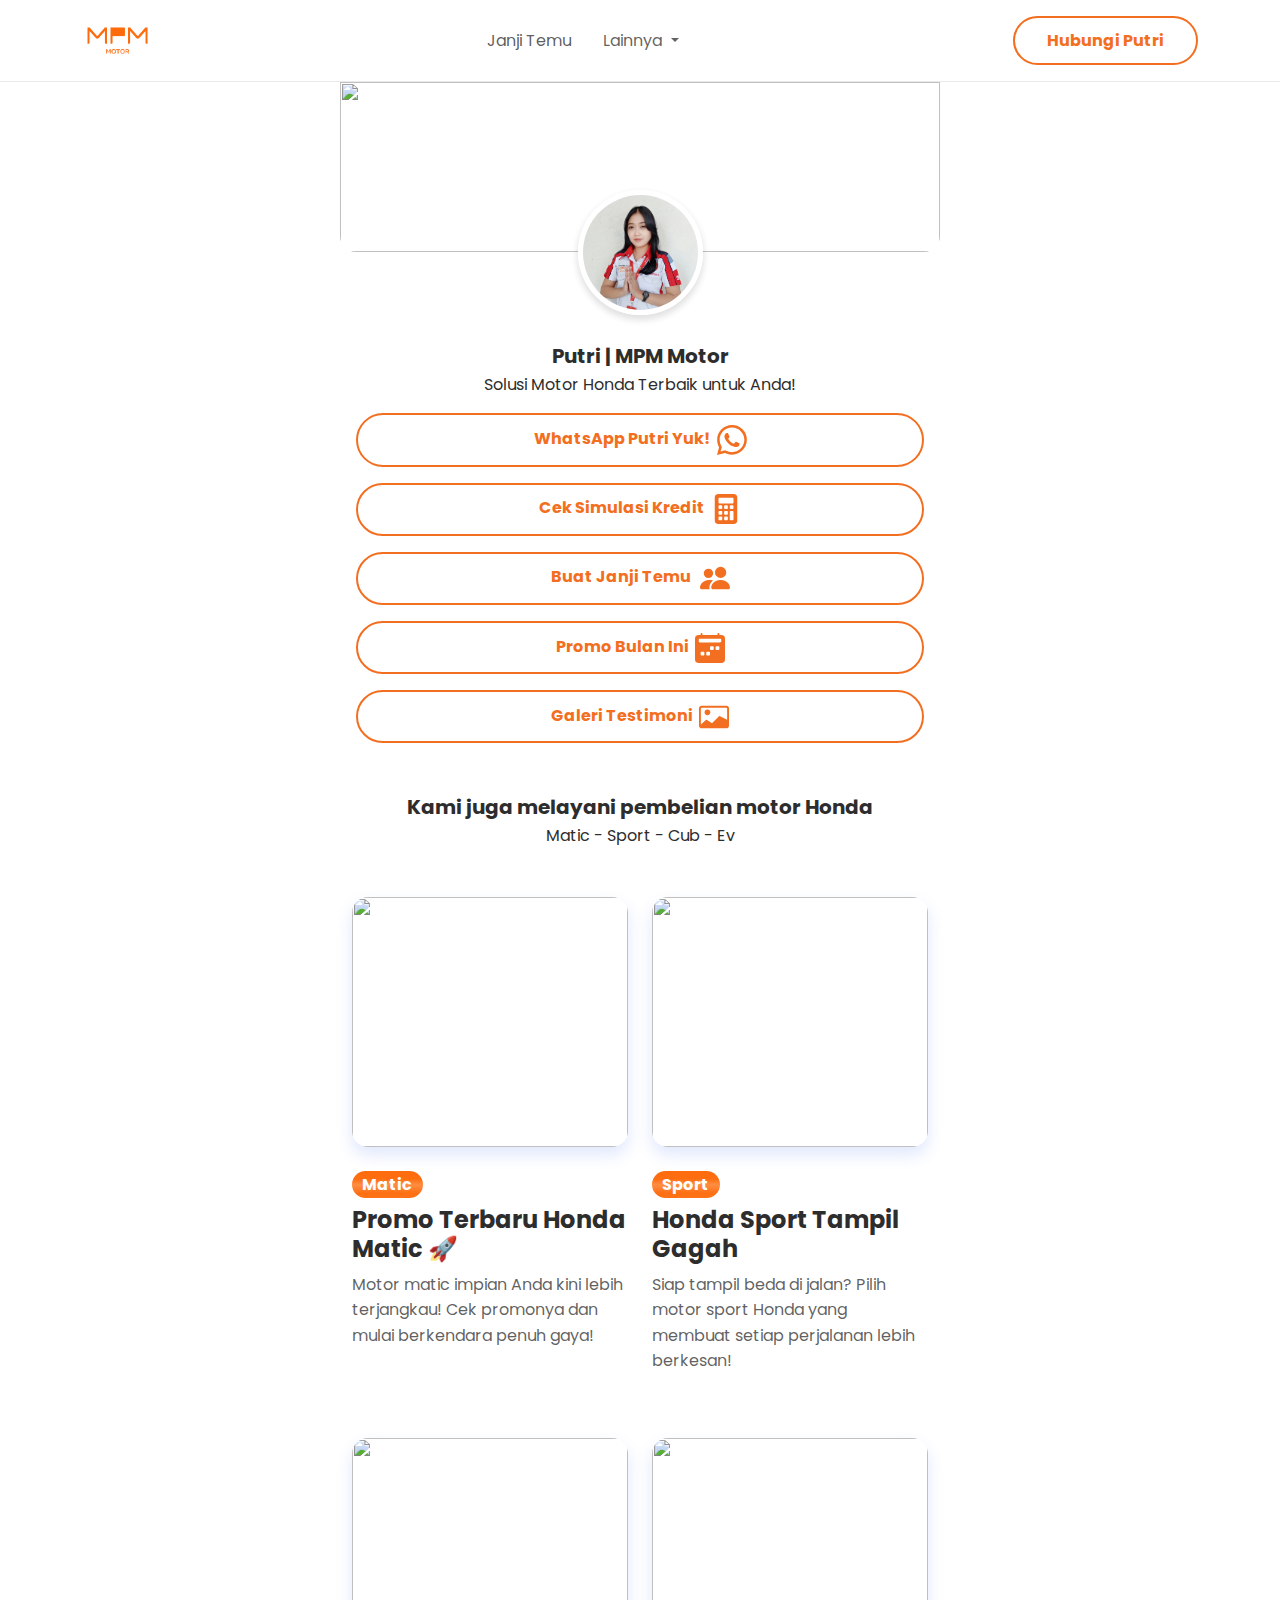
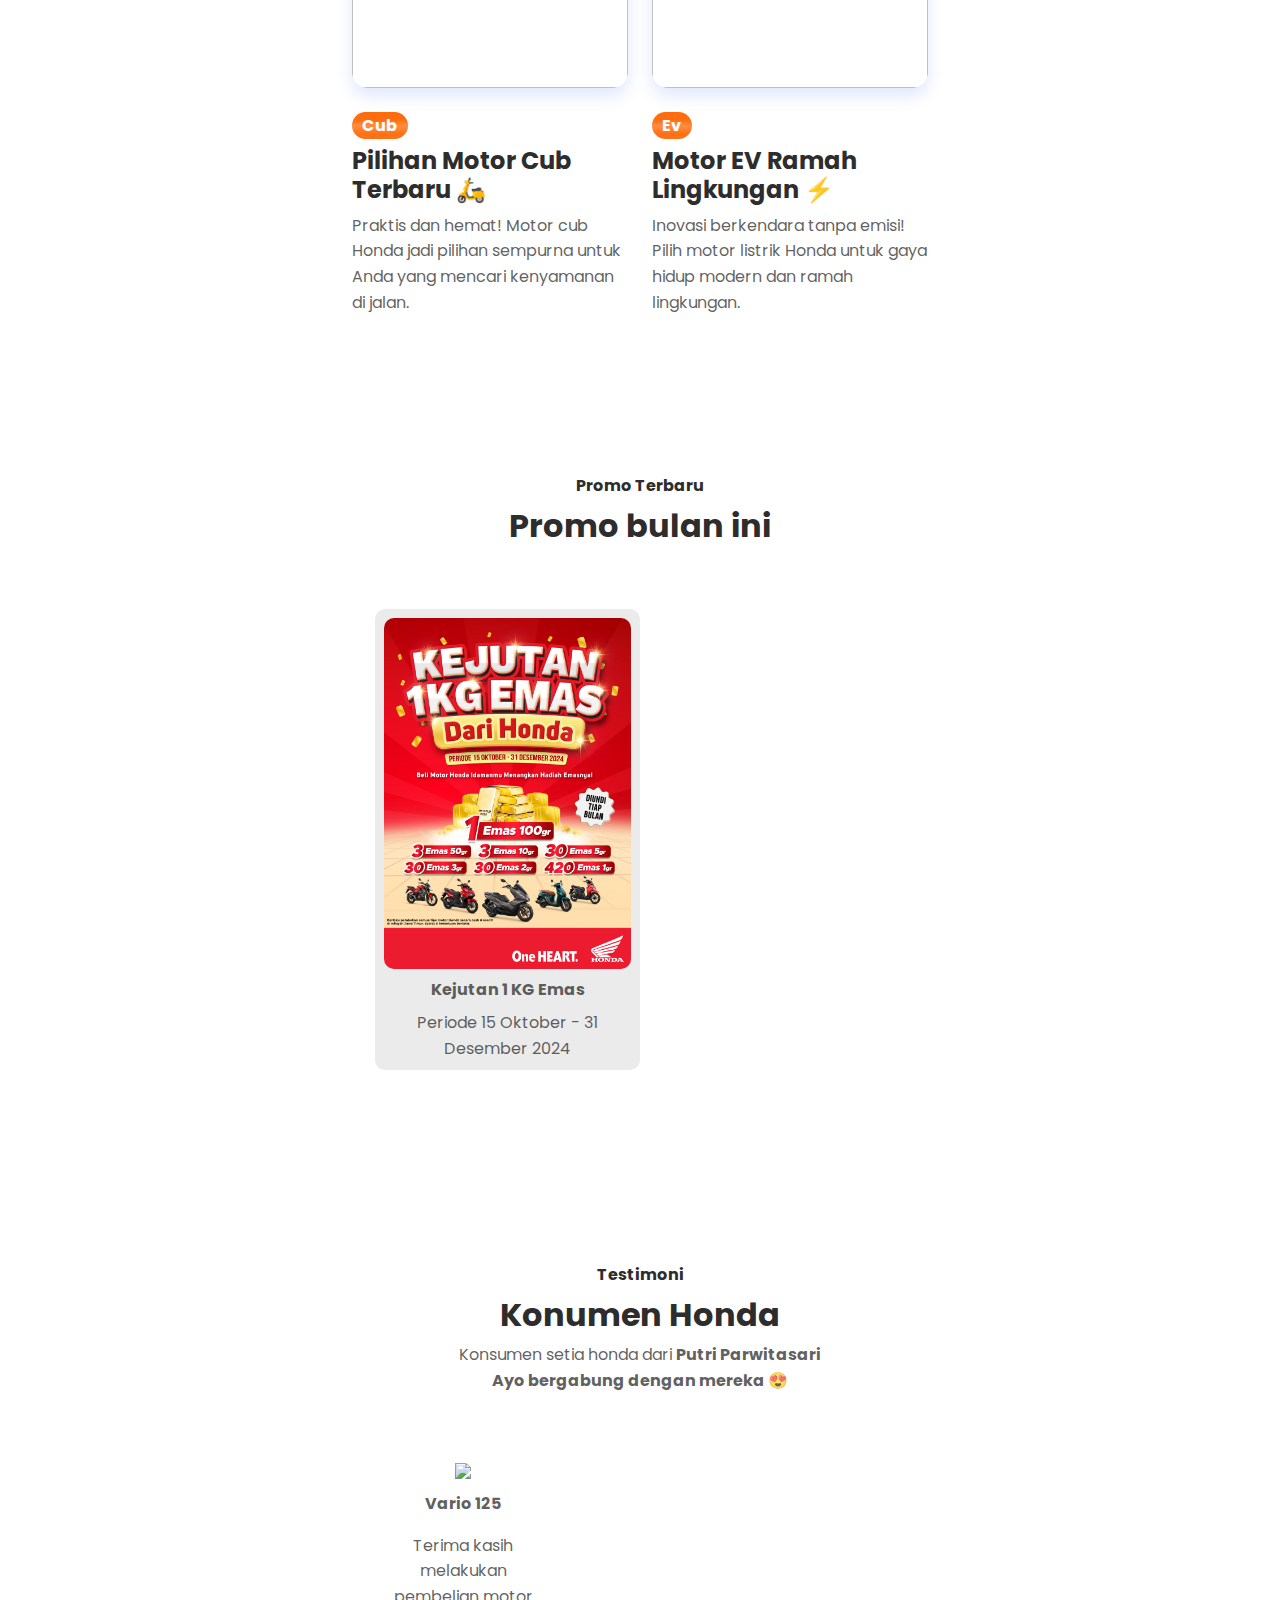
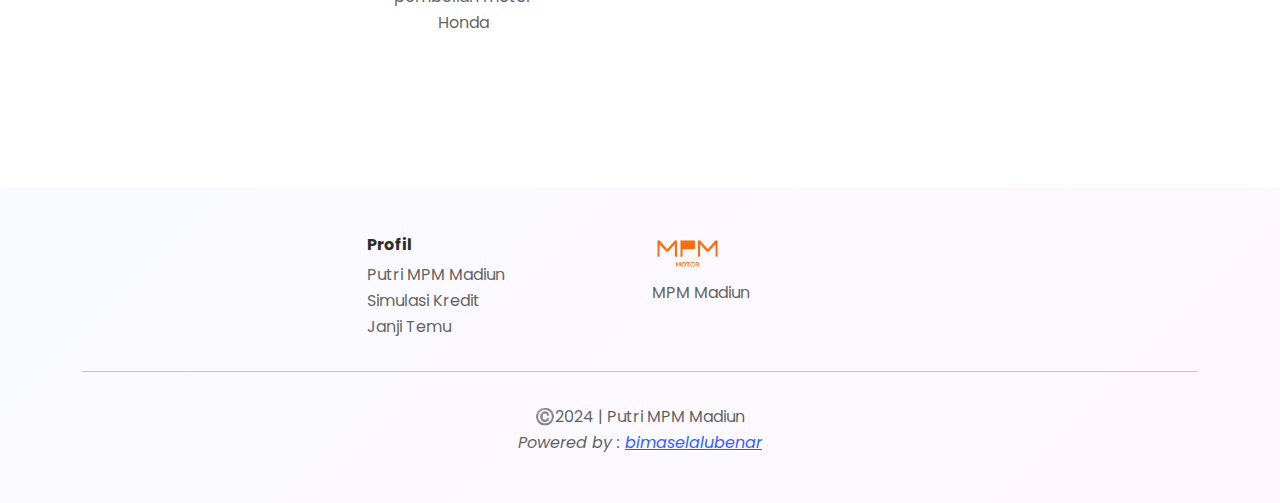
==== commit dfbadf73: "anjay" ====
--- a/index.html
+++ b/index.html
@@ -25,8 +25,8 @@
                 <div class="modal-header" style="padding-top: 10px;padding-bottom: 10px;">
                     <h5 class="modal-title">Simulasi Kredit</h5><button class="btn-close" type="button" aria-label="Close" data-bs-dismiss="modal"></button>
                 </div>
-                <div class="modal-body"><label class="form-label" for="appt_name" style="font-weight: bold;font-size: 16px;text-align: center;background: var(--bs-body-bg);padding-top: 6px;padding-bottom: 6px;box-shadow: 0px 3px 6px 1px rgba(0,0,0,0.21);border-radius: 10px;margin-bottom: 23px;width: 100%;">Cek simulasi kredit-mu di sini 😍</label>
-                    <form class="d-flex flex-column" id="kreditForm" style="width: 100%;"><label class="form-label" for="jenisMotor" style="font-weight: bold;">Jenis Motor Honda</label><select class="form-select" id="jenisMotor" name="jenisMotor" style="margin-bottom: 10px;" required="" value="Pilih Motor"></select><label class="form-label" for="tipeMotor" style="font-weight: bold;">Pilih Pilih Tipe Motor</label><select class="form-select" id="tipeMotor" name="tipeMotor" style="margin-bottom: 10px;" required="" value="Pilih tipe motor"></select><label class="form-label" for="dp" style="font-weight: bold;">Pilih uang muka</label><select class="form-select" id="dp" name="dp" style="margin-bottom: 10px;" required="" value="Pilih uang muka"></select>
+                <div class="modal-body"><label class="form-label" name="jenisMotor" style="margin-bottom: 10px;box-shadow: 0px 4px 0px 0px rgba(44,44,44,0.14);width: 100%;padding: 16px;border-radius: 16px;" required="" value="Pilih Motor">Cek simulasi kredit-mu di sini 😍</label>
+                    <form class="d-flex flex-column" id="kreditForm" style="width: 100%;"><label class="form-label" for="jenisMotor" style="font-weight: bold;">Jenis Motor Honda</label><select class="form-select" id="jenisMotor" name="jenisMotor" style="margin-bottom: 10px;box-shadow: 0px 4px 0px 0px rgba(44,44,44,0.14);" required="" value="Pilih Motor"></select><label class="form-label" for="tipeMotor" style="font-weight: bold;">Pilih Pilih Tipe Motor</label><select class="form-select" id="tipeMotor" name="tipeMotor" style="margin-bottom: 10px;box-shadow: 0px 4px 0px 0px rgba(44,44,44,0.14);" required="" value="Pilih tipe motor"></select><label class="form-label" for="dp" style="font-weight: bold;">Pilih uang muka</label><select class="form-select" id="dp" name="dp" style="margin-bottom: 10px;box-shadow: 0px 4px 0px 0px rgba(44,44,44,0.14);" required="" value="Pilih uang muka"></select>
                         <div class="form-check" style="margin-bottom: 10px;"><input class="form-check-input" type="checkbox" id="formCheck-1" required=""><label class="form-check-label" for="formCheck-1">Setuju dengan pilihan di atas</label></div><button class="btn btn-primary" type="button" onclick="showLoadingAndCalculate()">Lihat Angsuran</button>
                     </form>
                     <div id="loading" style="display: none;text-align: center;margin-top: 10px;"><span>Sedang menghitung&nbsp;<span class="spinner-border spinner-border-sm" role="status" style="color: rgb(221,94,13);"></span>&nbsp;</span></div>
@@ -227,7 +227,8 @@
             `- 30 bulan: *${angsuran30}*\n` +
             `- 36 bulan: *${angsuran36}*\n\n` +
             `terima kasih\n` +
-            `*engine: www.bimaselalubenar.my.id*`;
+            `\n` +
+            `*Simulasi Kredit (Harga dapat berubah rubah)*`;
 
         const whatsappUrl = `https://wa.me/6282233073147?text=${encodeURIComponent(message)}`;
         window.open(whatsappUrl, '_blank');
@@ -256,7 +257,18 @@
         <div class="card-body text-center d-flex flex-column align-items-center" style="z-index: 2;width: 100%;max-width: 600px;padding-top: 108px;padding-bottom: 30px;padding-right: 0px;padding-left: 0px;"><img style="object-fit: cover;margin-bottom: 25px;border-radius: 50%;height: auto;width: 125px;border: 5px solid rgb(255,255,255);box-shadow: 0px 4px 6px 1px rgba(45,45,45,0.14);" src="assets/img/image/putri.webp">
             <p style="font-size: 20px;margin-bottom: 0px;"><strong>Putri | MPM Motor</strong></p>
             <p style="font-size: 16px;margin-bottom: 0px;">Solusi Motor Honda Terbaik untuk Anda!</p>
-            <div style="width: 100%;margin-top: 16px;margin-bottom: 16px;padding-right: 16px;padding-left: 16px;"><a class="btn btndefault" role="button" href="https://bit.ly/putri-mpm-motor" target="_blank" style="width: 100%;">WhatsApp Putri Yuk!</a><button class="btn btndefault" type="submit" style="width: 100%;" data-bs-target="#simulasi-kredit" data-bs-toggle="modal">Cek Simulasi Kredit</button><a class="btn btndefault" role="button" href="Janji-temu.html" style="width: 100%;">Buat Janji Temu</a><a class="btn btndefault" role="button" style="width: 100%;" href="#promo">Promo Bulan Ini😍</a><a class="btn btndefault" role="button" style="width: 100%;" href="#konsumen">Galeri Testimoni</a></div>
+            <div style="width: 100%;margin-top: 16px;margin-bottom: 16px;padding-right: 16px;padding-left: 16px;"><a class="btn d-xxl-flex justify-content-xxl-center align-items-xxl-center btndefault" role="button" href="https://bit.ly/putri-mpm-motor" target="_blank" style="width: 100%;">WhatsApp Putri Yuk!&nbsp;&nbsp;<svg xmlns="http://www.w3.org/2000/svg" width="1em" height="1em" fill="currentColor" viewBox="0 0 16 16" class="bi bi-whatsapp" style="font-size: 30px;">
+                        <path d="M13.601 2.326A7.854 7.854 0 0 0 7.994 0C3.627 0 .068 3.558.064 7.926c0 1.399.366 2.76 1.057 3.965L0 16l4.204-1.102a7.933 7.933 0 0 0 3.79.965h.004c4.368 0 7.926-3.558 7.93-7.93A7.898 7.898 0 0 0 13.6 2.326zM7.994 14.521a6.573 6.573 0 0 1-3.356-.92l-.24-.144-2.494.654.666-2.433-.156-.251a6.56 6.56 0 0 1-1.007-3.505c0-3.626 2.957-6.584 6.591-6.584a6.56 6.56 0 0 1 4.66 1.931 6.557 6.557 0 0 1 1.928 4.66c-.004 3.639-2.961 6.592-6.592 6.592zm3.615-4.934c-.197-.099-1.17-.578-1.353-.646-.182-.065-.315-.099-.445.099-.133.197-.513.646-.627.775-.114.133-.232.148-.43.05-.197-.1-.836-.308-1.592-.985-.59-.525-.985-1.175-1.103-1.372-.114-.198-.011-.304.088-.403.087-.088.197-.232.296-.346.1-.114.133-.198.198-.33.065-.134.034-.248-.015-.347-.05-.099-.445-1.076-.612-1.47-.16-.389-.323-.335-.445-.34-.114-.007-.247-.007-.38-.007a.729.729 0 0 0-.529.247c-.182.198-.691.677-.691 1.654 0 .977.71 1.916.81 2.049.098.133 1.394 2.132 3.383 2.992.47.205.84.326 1.129.418.475.152.904.129 1.246.08.38-.058 1.171-.48 1.338-.943.164-.464.164-.86.114-.943-.049-.084-.182-.133-.38-.232z"></path>
+                    </svg></a><button class="btn d-xxl-flex justify-content-xxl-center align-items-xxl-center btndefault" type="submit" style="width: 100%;" data-bs-target="#simulasi-kredit" data-bs-toggle="modal">Cek Simulasi Kredit&nbsp;&nbsp;<svg xmlns="http://www.w3.org/2000/svg" width="1em" height="1em" fill="currentColor" viewBox="0 0 16 16" class="bi bi-calculator-fill" style="font-size: 30px;">
+                        <path d="M2 2a2 2 0 0 1 2-2h8a2 2 0 0 1 2 2v12a2 2 0 0 1-2 2H4a2 2 0 0 1-2-2zm2 .5v2a.5.5 0 0 0 .5.5h7a.5.5 0 0 0 .5-.5v-2a.5.5 0 0 0-.5-.5h-7a.5.5 0 0 0-.5.5m0 4v1a.5.5 0 0 0 .5.5h1a.5.5 0 0 0 .5-.5v-1a.5.5 0 0 0-.5-.5h-1a.5.5 0 0 0-.5.5M4.5 9a.5.5 0 0 0-.5.5v1a.5.5 0 0 0 .5.5h1a.5.5 0 0 0 .5-.5v-1a.5.5 0 0 0-.5-.5zM4 12.5v1a.5.5 0 0 0 .5.5h1a.5.5 0 0 0 .5-.5v-1a.5.5 0 0 0-.5-.5h-1a.5.5 0 0 0-.5.5M7.5 6a.5.5 0 0 0-.5.5v1a.5.5 0 0 0 .5.5h1a.5.5 0 0 0 .5-.5v-1a.5.5 0 0 0-.5-.5zM7 9.5v1a.5.5 0 0 0 .5.5h1a.5.5 0 0 0 .5-.5v-1a.5.5 0 0 0-.5-.5h-1a.5.5 0 0 0-.5.5m.5 2.5a.5.5 0 0 0-.5.5v1a.5.5 0 0 0 .5.5h1a.5.5 0 0 0 .5-.5v-1a.5.5 0 0 0-.5-.5zM10 6.5v1a.5.5 0 0 0 .5.5h1a.5.5 0 0 0 .5-.5v-1a.5.5 0 0 0-.5-.5h-1a.5.5 0 0 0-.5.5m.5 2.5a.5.5 0 0 0-.5.5v4a.5.5 0 0 0 .5.5h1a.5.5 0 0 0 .5-.5v-4a.5.5 0 0 0-.5-.5z"></path>
+                    </svg></button><a class="btn d-xxl-flex justify-content-xxl-center align-items-xxl-center btndefault" role="button" href="Janji-temu.html" style="width: 100%;">Buat Janji Temu&nbsp;&nbsp; <svg xmlns="http://www.w3.org/2000/svg" width="1em" height="1em" fill="currentColor" viewBox="0 0 16 16" class="bi bi-people-fill" style="font-size: 30px;">
+                        <path d="M7 14s-1 0-1-1 1-4 5-4 5 3 5 4-1 1-1 1zm4-6a3 3 0 1 0 0-6 3 3 0 0 0 0 6m-5.784 6A2.238 2.238 0 0 1 5 13c0-1.355.68-2.75 1.936-3.72A6.325 6.325 0 0 0 5 9c-4 0-5 3-5 4s1 1 1 1zM4.5 8a2.5 2.5 0 1 0 0-5 2.5 2.5 0 0 0 0 5"></path>
+                    </svg></a><a class="btn d-xxl-flex justify-content-xxl-center align-items-xxl-center btndefault" role="button" style="width: 100%;" href="#promo">Promo Bulan Ini&nbsp;&nbsp;<svg xmlns="http://www.w3.org/2000/svg" width="1em" height="1em" fill="currentColor" viewBox="0 0 16 16" class="bi bi-calendar2-week-fill" style="font-size: 30px;">
+                        <path d="M3.5 0a.5.5 0 0 1 .5.5V1h8V.5a.5.5 0 0 1 1 0V1h1a2 2 0 0 1 2 2v11a2 2 0 0 1-2 2H2a2 2 0 0 1-2-2V3a2 2 0 0 1 2-2h1V.5a.5.5 0 0 1 .5-.5m9.954 3H2.545c-.3 0-.545.224-.545.5v1c0 .276.244.5.545.5h10.91c.3 0 .545-.224.545-.5v-1c0-.276-.244-.5-.546-.5M8.5 7a.5.5 0 0 0-.5.5v1a.5.5 0 0 0 .5.5h1a.5.5 0 0 0 .5-.5v-1a.5.5 0 0 0-.5-.5zm3 0a.5.5 0 0 0-.5.5v1a.5.5 0 0 0 .5.5h1a.5.5 0 0 0 .5-.5v-1a.5.5 0 0 0-.5-.5zM3 10.5v1a.5.5 0 0 0 .5.5h1a.5.5 0 0 0 .5-.5v-1a.5.5 0 0 0-.5-.5h-1a.5.5 0 0 0-.5.5m3.5-.5a.5.5 0 0 0-.5.5v1a.5.5 0 0 0 .5.5h1a.5.5 0 0 0 .5-.5v-1a.5.5 0 0 0-.5-.5z"></path>
+                    </svg></a><a class="btn d-xxl-flex justify-content-xxl-center align-items-xxl-center btndefault" role="button" style="width: 100%;" href="#konsumen">Galeri Testimoni&nbsp;&nbsp;<svg xmlns="http://www.w3.org/2000/svg" width="1em" height="1em" fill="currentColor" viewBox="0 0 16 16" class="bi bi-card-image" style="font-size: 30px;">
+                        <path d="M6.002 5.5a1.5 1.5 0 1 1-3 0 1.5 1.5 0 0 1 3 0"></path>
+                        <path d="M1.5 2A1.5 1.5 0 0 0 0 3.5v9A1.5 1.5 0 0 0 1.5 14h13a1.5 1.5 0 0 0 1.5-1.5v-9A1.5 1.5 0 0 0 14.5 2zm13 1a.5.5 0 0 1 .5.5v6l-3.775-1.947a.5.5 0 0 0-.577.093l-3.71 3.71-2.66-1.772a.5.5 0 0 0-.63.062L1.002 12v.54A.505.505 0 0 1 1 12.5v-9a.5.5 0 0 1 .5-.5z"></path>
+                    </svg></a></div>
             <div style="width: 100%;margin-top: 16px;margin-bottom: 16px;">
                 <div class="container" style="padding-right: 0px;padding-left: 0px;">
                     <div class="row mb-5">
